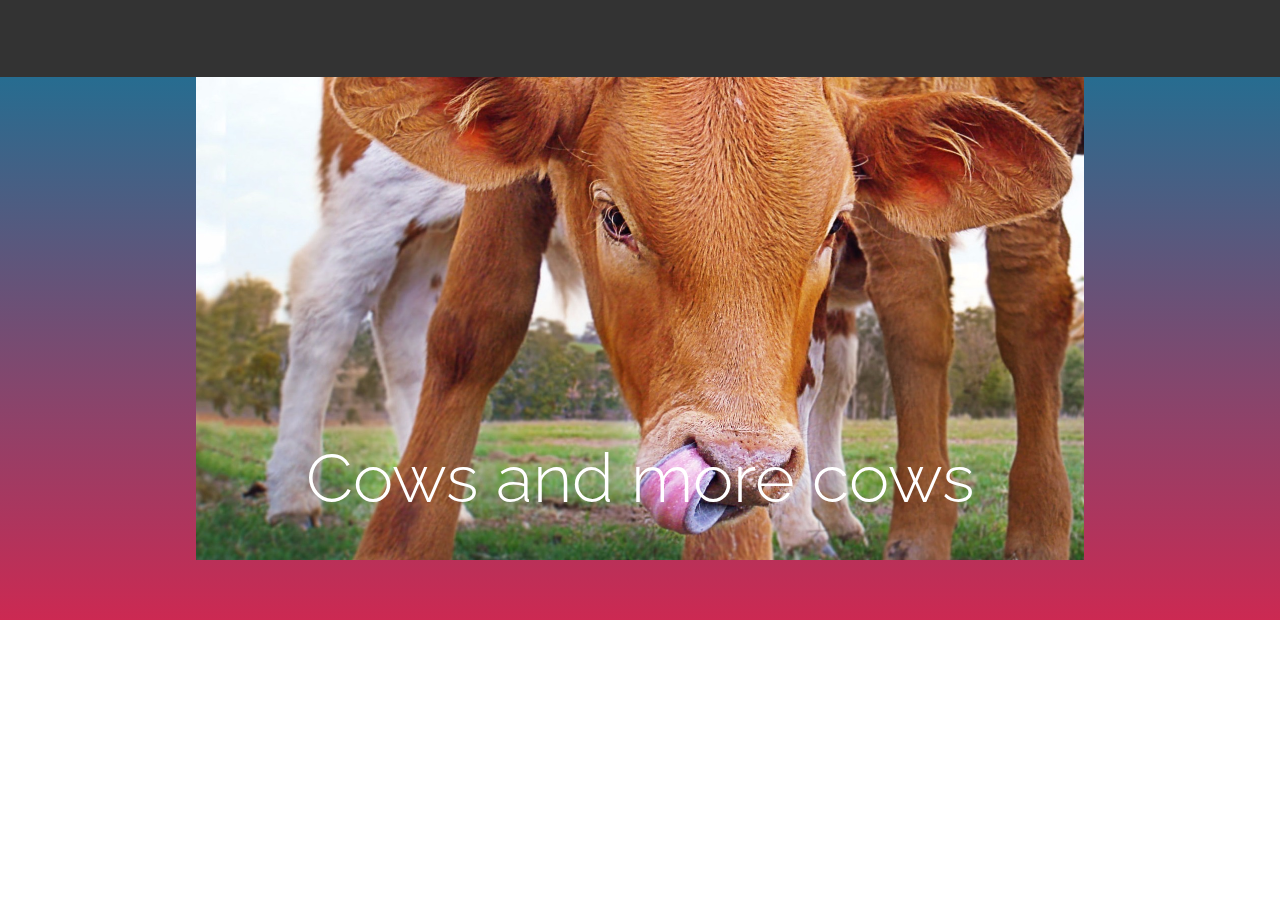
==== page1.html @ a4832bfb "create github pages" ====
<!DOCTYPE html>
<html  >
<head>
  <!-- Site made with Mobirise Website Builder v4.10.15, https://mobirise.com -->
  <meta charset="UTF-8">
  <meta http-equiv="X-UA-Compatible" content="IE=edge">
  <meta name="generator" content="Mobirise v4.10.15, mobirise.com">
  <meta name="viewport" content="width=device-width, initial-scale=1, minimum-scale=1">
  <link rel="shortcut icon" href="assets/images/logo2.png" type="image/x-icon">
  <meta name="description" content="Site Creator Description">
  
  <title>Page 1</title>
  <link rel="stylesheet" href="assets/web/assets/mobirise-icons/mobirise-icons.css">
  <link rel="stylesheet" href="assets/bootstrap/css/bootstrap.min.css">
  <link rel="stylesheet" href="assets/bootstrap/css/bootstrap-grid.min.css">
  <link rel="stylesheet" href="assets/bootstrap/css/bootstrap-reboot.min.css">
  <link rel="stylesheet" href="assets/tether/tether.min.css">
  <link rel="stylesheet" href="assets/dropdown/css/style.css">
  <link rel="stylesheet" href="assets/theme/css/style.css">
  <link rel="preload" as="style" href="assets/mobirise/css/mbr-additional.css"><link rel="stylesheet" href="assets/mobirise/css/mbr-additional.css" type="text/css">
  
  
  
</head>
<body>
  <section class="menu cid-qTkzRZLJNu" once="menu" id="menu1-5">

    

    <nav class="navbar navbar-expand beta-menu navbar-dropdown align-items-center navbar-toggleable-sm">
        <button class="navbar-toggler navbar-toggler-right" type="button" data-toggle="collapse" data-target="#navbarSupportedContent" aria-controls="navbarSupportedContent" aria-expanded="false" aria-label="Toggle navigation">
            <div class="hamburger">
                <span></span>
                <span></span>
                <span></span>
                <span></span>
            </div>
        </button>
        <div class="menu-logo">
            <div class="navbar-brand">
                
                
            </div>
        </div>
        <div class="collapse navbar-collapse" id="navbarSupportedContent">
            
            
        </div>
    </nav>
</section>

<section class="engine"><a href="https://mobirise.info/s">free bootstrap theme</a></section><section class="cid-rDYqbnZoqZ" id="image3-6">

    

    <figure class="mbr-figure container">
            <div class="image-block" style="width: 80%;">
                <a href="http://www.shutterstock.com/g/sherjaca/sets/55173?rid=227017"><img src="assets/images/young-calf-1776x1484.jpeg" width="1400" alt="" title="Cows and more cows"></a>
                <figcaption class="mbr-figure-caption mbr-figure-caption-over">
                    <div class="container pb-5 mbr-white align-center mbr-fonts-style display-1">Cows and more cows</div>
                </figcaption>
            </div>
    </figure>
</section>


  <script src="assets/web/assets/jquery/jquery.min.js"></script>
  <script src="assets/popper/popper.min.js"></script>
  <script src="assets/bootstrap/js/bootstrap.min.js"></script>
  <script src="assets/tether/tether.min.js"></script>
  <script src="assets/smoothscroll/smooth-scroll.js"></script>
  <script src="assets/dropdown/js/nav-dropdown.js"></script>
  <script src="assets/dropdown/js/navbar-dropdown.js"></script>
  <script src="assets/touchswipe/jquery.touch-swipe.min.js"></script>
  <script src="assets/theme/js/script.js"></script>
  
  
</body>
</html>
---- assets/web/assets/mobirise-icons/mobirise-icons.css ----
@font-face {
  font-family: 'MobiriseIcons';
  src:  url('mobirise-icons.eot?spat4u');
  src:  url('mobirise-icons.eot?spat4u#iefix') format('embedded-opentype'),
    url('mobirise-icons.ttf?spat4u') format('truetype'),
    url('mobirise-icons.woff?spat4u') format('woff'),
    url('mobirise-icons.svg?spat4u#MobiriseIcons') format('svg');
  font-weight: normal;
  font-style: normal;
  font-display: swap;
}

[class^="mbri-"], [class*=" mbri-"] {
  /* use !important to prevent issues with browser extensions that change fonts */
  font-family: MobiriseIcons !important;
  speak: none;
  font-style: normal;
  font-weight: normal;
  font-variant: normal;
  text-transform: none;
  line-height: 1;

  /* Better Font Rendering =========== */
  -webkit-font-smoothing: antialiased;
  -moz-osx-font-smoothing: grayscale;
}

.mbri-add-submenu:before {
  content: "\e900";
}
.mbri-alert:before {
  content: "\e901";
}
.mbri-align-center:before {
  content: "\e902";
}
.mbri-align-justify:before {
  content: "\e903";
}
.mbri-align-left:before {
  content: "\e904";
}
.mbri-align-right:before {
  content: "\e905";
}
.mbri-android:before {
  content: "\e906";
}
.mbri-apple:before {
  content: "\e907";
}
.mbri-arrow-down:before {
  content: "\e908";
}
.mbri-arrow-next:before {
  content: "\e909";
}
.mbri-arrow-prev:before {
  content: "\e90a";
}
.mbri-arrow-up:before {
  content: "\e90b";
}
.mbri-bold:before {
  content: "\e90c";
}
.mbri-bookmark:before {
  content: "\e90d";
}
.mbri-bootstrap:before {
  content: "\e90e";
}
.mbri-briefcase:before {
  content: "\e90f";
}
.mbri-browse:before {
  content: "\e910";
}
.mbri-bulleted-list:before {
  content: "\e911";
}
.mbri-calendar:before {
  content: "\e912";
}
.mbri-camera:before {
  content: "\e913";
}
.mbri-cart-add:before {
  content: "\e914";
}
.mbri-cart-full:before {
  content: "\e915";
}
.mbri-cash:before {
  content: "\e916";
}
.mbri-change-style:before {
  content: "\e917";
}
.mbri-chat:before {
  content: "\e918";
}
.mbri-clock:before {
  content: "\e919";
}
.mbri-close:before {
  content: "\e91a";
}
.mbri-cloud:before {
  content: "\e91b";
}
.mbri-code:before {
  content: "\e91c";
}
.mbri-contact-form:before {
  content: "\e91d";
}
.mbri-credit-card:before {
  content: "\e91e";
}
.mbri-cursor-click:before {
  content: "\e91f";
}
.mbri-cust-feedback:before {
  content: "\e920";
}
.mbri-database:before {
  content: "\e921";
}
.mbri-delivery:before {
  content: "\e922";
}
.mbri-desktop:before {
  content: "\e923";
}
.mbri-devices:before {
  content: "\e924";
}
.mbri-down:before {
  content: "\e925";
}
.mbri-download:before {
  content: "\e989";
}
.mbri-drag-n-drop:before {
  content: "\e927";
}
.mbri-drag-n-drop2:before {
  content: "\e928";
}
.mbri-edit:before {
  content: "\e929";
}
.mbri-edit2:before {
  content: "\e92a";
}
.mbri-error:before {
  content: "\e92b";
}
.mbri-extension:before {
  content: "\e92c";
}
.mbri-features:before {
  content: "\e92d";
}
.mbri-file:before {
  content: "\e92e";
}
.mbri-flag:before {
  content: "\e92f";
}
.mbri-folder:before {
  content: "\e930";
}
.mbri-gift:before {
  content: "\e931";
}
.mbri-github:before {
  content: "\e932";
}
.mbri-globe:before {
  content: "\e933";
}
.mbri-globe-2:before {
  content: "\e934";
}
.mbri-growing-chart:before {
  content: "\e935";
}
.mbri-hearth:before {
  content: "\e936";
}
.mbri-help:before {
  content: "\e937";
}
.mbri-home:before {
  content: "\e938";
}
.mbri-hot-cup:before {
  content: "\e939";
}
.mbri-idea:before {
  content: "\e93a";
}
.mbri-image-gallery:before {
  content: "\e93b";
}
.mbri-image-slider:before {
  content: "\e93c";
}
.mbri-info:before {
  content: "\e93d";
}
.mbri-italic:before {
  content: "\e93e";
}
.mbri-key:before {
  content: "\e93f";
}
.mbri-laptop:before {
  content: "\e940";
}
.mbri-layers:before {
  content: "\e941";
}
.mbri-left-right:before {
  content: "\e942";
}
.mbri-left:before {
  content: "\e943";
}
.mbri-letter:before {
  content: "\e944";
}
.mbri-like:before {
  content: "\e945";
}
.mbri-link:before {
  content: "\e946";
}
.mbri-lock:before {
  content: "\e947";
}
.mbri-login:before {
  content: "\e948";
}
.mbri-logout:before {
  content: "\e949";
}
.mbri-magic-stick:before {
  content: "\e94a";
}
.mbri-map-pin:before {
  content: "\e94b";
}
.mbri-menu:before {
  content: "\e94c";
}
.mbri-mobile:before {
  content: "\e94d";
}
.mbri-mobile2:before {
  content: "\e94e";
}
.mbri-mobirise:before {
  content: "\e94f";
}
.mbri-more-horizontal:before {
  content: "\e950";
}
.mbri-more-vertical:before {
  content: "\e951";
}
.mbri-music:before {
  content: "\e952";
}
.mbri-new-file:before {
  content: "\e953";
}
.mbri-numbered-list:before {
  content: "\e954";
}
.mbri-opened-folder:before {
  content: "\e955";
}
.mbri-pages:before {
  content: "\e956";
}
.mbri-paper-plane:before {
  content: "\e957";
}
.mbri-paperclip:before {
  content: "\e958";
}
.mbri-photo:before {
  content: "\e959";
}
.mbri-photos:before {
  content: "\e95a";
}
.mbri-pin:before {
  content: "\e95b";
}
.mbri-play:before {
  content: "\e95c";
}
.mbri-plus:before {
  content: "\e95d";
}
.mbri-preview:before {
  content: "\e95e";
}
.mbri-print:before {
  content: "\e95f";
}
.mbri-protect:before {
  content: "\e960";
}
.mbri-question:before {
  content: "\e961";
}
.mbri-quote-left:before {
  content: "\e962";
}
.mbri-quote-right:before {
  content: "\e963";
}
.mbri-refresh:before {
  content: "\e964";
}
.mbri-responsive:before {
  content: "\e965";
}
.mbri-right:before {
  content: "\e966";
}
.mbri-rocket:before {
  content: "\e967";
}
.mbri-sad-face:before {
  content: "\e968";
}
.mbri-sale:before {
  content: "\e969";
}
.mbri-save:before {
  content: "\e96a";
}
.mbri-search:before {
  content: "\e96b";
}
.mbri-setting:before {
  content: "\e96c";
}
.mbri-setting2:before {
  content: "\e96d";
}
.mbri-setting3:before {
  content: "\e96e";
}
.mbri-share:before {
  content: "\e96f";
}
.mbri-shopping-bag:before {
  content: "\e970";
}
.mbri-shopping-basket:before {
  content: "\e971";
}
.mbri-shopping-cart:before {
  content: "\e972";
}
.mbri-sites:before {
  content: "\e973";
}
.mbri-smile-face:before {
  content: "\e974";
}
.mbri-speed:before {
  content: "\e975";
}
.mbri-star:before {
  content: "\e976";
}
.mbri-success:before {
  content: "\e977";
}
.mbri-sun:before {
  content: "\e978";
}
.mbri-sun2:before {
  content: "\e979";
}
.mbri-tablet:before {
  content: "\e97a";
}
.mbri-tablet-vertical:before {
  content: "\e97b";
}
.mbri-target:before {
  content: "\e97c";
}
.mbri-timer:before {
  content: "\e97d";
}
.mbri-to-ftp:before {
  content: "\e97e";
}
.mbri-to-local-drive:before {
  content: "\e97f";
}
.mbri-touch-swipe:before {
  content: "\e980";
}
.mbri-touch:before {
  content: "\e981";
}
.mbri-trash:before {
  content: "\e982";
}
.mbri-underline:before {
  content: "\e983";
}
.mbri-unlink:before {
  content: "\e984";
}
.mbri-unlock:before {
  content: "\e985";
}
.mbri-up-down:before {
  content: "\e986";
}
.mbri-up:before {
  content: "\e987";
}
.mbri-update:before {
  content: "\e988";
}
.mbri-upload:before {
 content: "\e926"; 
}
.mbri-user:before {
  content: "\e98a";
}
.mbri-user2:before {
  content: "\e98b";
}
.mbri-users:before {
  content: "\e98c";
}
.mbri-video:before {
  content: "\e98d";
}
.mbri-video-play:before {
  content: "\e98e";
}
.mbri-watch:before {
  content: "\e98f";
}
.mbri-website-theme:before {
  content: "\e990";
}
.mbri-wifi:before {
  content: "\e991";
}
.mbri-windows:before {
  content: "\e992";
}
.mbri-zoom-out:before {
  content: "\e993";
}
.mbri-redo:before {
  content: "\e994";
}
.mbri-undo:before {
  content: "\e995";
}
---- assets/dropdown/css/style.css ----
.navbar-dropdown {
  left: 0;
  padding: 0;
  position: absolute;
  right: 0;
  top: 0;
  transition: all 0.45s ease;
  z-index: 1030;
  background: #282828; }
  .navbar-dropdown .navbar-logo {
    margin-right: 0.8rem;
    transition: margin 0.3s ease-in-out;
    vertical-align: middle; }
    .navbar-dropdown .navbar-logo img {
      height: 3.125rem;
      transition: all 0.3s ease-in-out; }
    .navbar-dropdown .navbar-logo.mbr-iconfont {
      font-size: 3.125rem;
      line-height: 3.125rem; }
  .navbar-dropdown .navbar-caption {
    font-weight: 700;
    white-space: normal;
    vertical-align: -4px;
    line-height: 3.125rem !important; }
    .navbar-dropdown .navbar-caption, .navbar-dropdown .navbar-caption:hover {
      color: inherit;
      text-decoration: none; }
  .navbar-dropdown .mbr-iconfont + .navbar-caption {
    vertical-align: -1px; }
  .navbar-dropdown.navbar-fixed-top {
    position: fixed; }
  .navbar-dropdown .navbar-brand span {
    vertical-align: -4px; }
  .navbar-dropdown.bg-color.transparent {
    background: none; }
  .navbar-dropdown.navbar-short .navbar-brand {
    padding: 0.625rem 0; }
    .navbar-dropdown.navbar-short .navbar-brand span {
      vertical-align: -1px; }
  .navbar-dropdown.navbar-short .navbar-caption {
    line-height: 2.375rem !important;
    vertical-align: -2px; }
  .navbar-dropdown.navbar-short .navbar-logo {
    margin-right: 0.5rem; }
    .navbar-dropdown.navbar-short .navbar-logo img {
      height: 2.375rem; }
    .navbar-dropdown.navbar-short .navbar-logo.mbr-iconfont {
      font-size: 2.375rem;
      line-height: 2.375rem; }
  .navbar-dropdown.navbar-short .mbr-table-cell {
    height: 3.625rem; }
  .navbar-dropdown .navbar-close {
    left: 0.6875rem;
    position: fixed;
    top: 0.75rem;
    z-index: 1000; }
  .navbar-dropdown .hamburger-icon {
    content: "";
    display: inline-block;
    vertical-align: middle;
    width: 16px;
    -webkit-box-shadow: 0 -6px 0 1px #282828,0 0 0 1px #282828,0 6px 0 1px #282828;
    -moz-box-shadow: 0 -6px 0 1px #282828,0 0 0 1px #282828,0 6px 0 1px #282828;
    box-shadow: 0 -6px 0 1px #282828,0 0 0 1px #282828,0 6px 0 1px #282828; }

.dropdown-menu .dropdown-toggle[data-toggle="dropdown-submenu"]::after {
  border-bottom: 0.35em solid transparent;
  border-left: 0.35em solid;
  border-right: 0;
  border-top: 0.35em solid transparent;
  margin-left: 0.3rem; }

.dropdown-menu .dropdown-item:focus {
  outline: 0; }

.nav-dropdown {
  font-size: 0.75rem;
  font-weight: 500;
  height: auto !important; }
  .nav-dropdown .nav-btn {
    padding-left: 1rem; }
  .nav-dropdown .link {
    margin: .667em 1.667em;
    font-weight: 500;
    padding: 0;
    transition: color .2s ease-in-out; }
    .nav-dropdown .link.dropdown-toggle {
      margin-right: 2.583em; }
      .nav-dropdown .link.dropdown-toggle::after {
        margin-left: .25rem;
        border-top: 0.35em solid;
        border-right: 0.35em solid transparent;
        border-left: 0.35em solid transparent;
        border-bottom: 0; }
      .nav-dropdown .link.dropdown-toggle[aria-expanded="true"] {
        margin: 0;
        padding: 0.667em 3.263em  0.667em 1.667em; }
  .nav-dropdown .link::after,
  .nav-dropdown .dropdown-item::after {
    color: inherit; }
  .nav-dropdown .btn {
    font-size: 0.75rem;
    font-weight: 700;
    letter-spacing: 0;
    margin-bottom: 0;
    padding-left: 1.25rem;
    padding-right: 1.25rem; }
  .nav-dropdown .dropdown-menu {
    border-radius: 0;
    border: 0;
    left: 0;
    margin: 0;
    padding-bottom: 1.25rem;
    padding-top: 1.25rem;
    position: relative; }
  .nav-dropdown .dropdown-submenu {
    margin-left: 0.125rem;
    top: 0; }
  .nav-dropdown .dropdown-item {
    font-weight: 500;
    line-height: 2;
    padding: 0.3846em 4.615em 0.3846em 1.5385em;
    position: relative;
    transition: color .2s ease-in-out, background-color .2s ease-in-out; }
    .nav-dropdown .dropdown-item::after {
      margin-top: -0.3077em;
      position: absolute;
      right: 1.1538em;
      top: 50%; }
    .nav-dropdown .dropdown-item:focus, .nav-dropdown .dropdown-item:hover {
      background: none; }

@media (max-width: 767px) {
  .nav-dropdown.navbar-toggleable-sm {
    bottom: 0;
    display: none;
    left: 0;
    overflow-x: hidden;
    position: fixed;
    top: 0;
    transform: translateX(-100%);
    -ms-transform: translateX(-100%);
    -webkit-transform: translateX(-100%);
    width: 18.75rem;
    z-index: 999; } }
.nav-dropdown.navbar-toggleable-xl {
  bottom: 0;
  display: none;
  left: 0;
  overflow-x: hidden;
  position: fixed;
  top: 0;
  transform: translateX(-100%);
  -ms-transform: translateX(-100%);
  -webkit-transform: translateX(-100%);
  width: 18.75rem;
  z-index: 999; }

.nav-dropdown-sm {
  display: block !important;
  overflow-x: hidden;
  overflow: auto;
  padding-top: 3.875rem; }
  .nav-dropdown-sm::after {
    content: "";
    display: block;
    height: 3rem;
    width: 100%; }
  .nav-dropdown-sm.collapse.in ~ .navbar-close {
    display: block !important; }
  .nav-dropdown-sm.collapsing, .nav-dropdown-sm.collapse.in {
    transform: translateX(0);
    -ms-transform: translateX(0);
    -webkit-transform: translateX(0);
    transition: all 0.25s ease-out;
    -webkit-transition: all 0.25s ease-out;
    background: #282828; }
  .nav-dropdown-sm.collapsing[aria-expanded="false"] {
    transform: translateX(-100%);
    -ms-transform: translateX(-100%);
    -webkit-transform: translateX(-100%); }
  .nav-dropdown-sm .nav-item {
    display: block;
    margin-left: 0 !important;
    padding-left: 0; }
  .nav-dropdown-sm .link,
  .nav-dropdown-sm .dropdown-item {
    border-top: 1px dotted rgba(255, 255, 255, 0.1);
    font-size: 0.8125rem;
    line-height: 1.6;
    margin: 0 !important;
    padding: 0.875rem 2.4rem 0.875rem 1.5625rem !important;
    position: relative;
    white-space: normal; }
    .nav-dropdown-sm .link:focus, .nav-dropdown-sm .link:hover,
    .nav-dropdown-sm .dropdown-item:focus,
    .nav-dropdown-sm .dropdown-item:hover {
      background: rgba(0, 0, 0, 0.2) !important;
      color: #c0a375; }
  .nav-dropdown-sm .nav-btn {
    position: relative;
    padding: 1.5625rem 1.5625rem 0 1.5625rem; }
    .nav-dropdown-sm .nav-btn::before {
      border-top: 1px dotted rgba(255, 255, 255, 0.1);
      content: "";
      left: 0;
      position: absolute;
      top: 0;
      width: 100%; }
    .nav-dropdown-sm .nav-btn + .nav-btn {
      padding-top: 0.625rem; }
      .nav-dropdown-sm .nav-btn + .nav-btn::before {
        display: none; }
  .nav-dropdown-sm .btn {
    padding: 0.625rem 0; }
  .nav-dropdown-sm .dropdown-toggle[data-toggle="dropdown-submenu"]::after {
    margin-left: .25rem;
    border-top: 0.35em solid;
    border-right: 0.35em solid transparent;
    border-left: 0.35em solid transparent;
    border-bottom: 0; }
  .nav-dropdown-sm .dropdown-toggle[data-toggle="dropdown-submenu"][aria-expanded="true"]::after {
    border-top: 0;
    border-right: 0.35em solid transparent;
    border-left: 0.35em solid transparent;
    border-bottom: 0.35em solid; }
  .nav-dropdown-sm .dropdown-menu {
    margin: 0;
    padding: 0;
    position: relative;
    top: 0;
    left: 0;
    width: 100%;
    border: 0;
    float: none;
    border-radius: 0;
    background: none; }
  .nav-dropdown-sm .dropdown-submenu {
    left: 100%;
    margin-left: 0.125rem;
    margin-top: -1.25rem;
    top: 0; }

.navbar-toggleable-sm .nav-dropdown .dropdown-menu {
  position: absolute; }

.navbar-toggleable-sm .nav-dropdown .dropdown-submenu {
  left: 100%;
  margin-left: 0.125rem;
  margin-top: -1.25rem;
  top: 0; }

.navbar-toggleable-sm.opened .nav-dropdown .dropdown-menu {
  position: relative; }

.navbar-toggleable-sm.opened .nav-dropdown .dropdown-submenu {
  left: 0;
  margin-left: 00rem;
  margin-top: 0rem;
  top: 0; }

.is-builder .nav-dropdown.collapsing {
  transition: none !important; }

/*# sourceMappingURL=style.css.map */
---- assets/theme/css/style.css ----
/*!
 * Mobirise v4 theme (https://mobirise.com/)
 * Copyright 2017 Mobirise
 */
section {
  background-color: #eeeeee;
}

body {
  font-style: normal;
  line-height: 1.5;
}

section,
.container,
.container-fluid {
  position: relative;
  word-wrap: break-word;
}

a.mbr-iconfont:hover {
  text-decoration: none;
}

.article .lead p,
.article .lead ul,
.article .lead ol,
.article .lead pre,
.article .lead blockquote {
  margin-bottom: 0;
}

ul,
ol,
pre,
blockquote {
  margin-bottom: 2.3125rem;
}

pre {
  background: #f4f4f4;
  padding: 10px 24px;
  white-space: pre-wrap;
}

.inactive {
  -webkit-user-select: none;
  -moz-user-select: none;
  -ms-user-select: none;
  user-select: none;
  pointer-events: none;
  -webkit-user-drag: none;
  user-drag: none;
}

.mbr-section__comments .row {
  justify-content: center;
  -webkit-justify-content: center;
}

a {
  font-style: normal;
  font-weight: 400;
  cursor: pointer;
}

a, a:hover {
  text-decoration: none;
}

figure {
  margin-bottom: 0;
}

body {
  color: #232323;
}

h1,
h2,
h3,
h4,
h5,
h6,
.h1,
.h2,
.h3,
.h4,
.h5,
.h6,
.display-1,
.display-2,
.display-3,
.display-4 {
  line-height: 1;
  word-break: break-word;
  word-wrap: break-word;
}

b,
strong {
  font-weight: bold;
}

blockquote {
  padding: 10px 0 10px 20px;
  position: relative;
  border-left: 2px solid;
  border-color: #ff3366;
}

input:-webkit-autofill, input:-webkit-autofill:hover, input:-webkit-autofill:focus, input:-webkit-autofill:active {
  transition-delay: 9999s;
  transition-property: background-color, color;
}

textarea[type='hidden'] {
  display: none;
}

body {
  position: relative;
}

section {
  background-position: 50% 50%;
  background-repeat: no-repeat;
  background-size: cover;
}

section .mbr-background-video,
section .mbr-background-video-preview {
  position: absolute;
  bottom: 0;
  left: 0;
  right: 0;
  top: 0;
}

.hidden {
  visibility: hidden;
}

.mbr-z-index20 {
  z-index: 20;
}

/*! Base colors */
.mbr-white {
  color: #ffffff;
}

.mbr-black {
  color: #000000;
}

.mbr-bg-white {
  background-color: #ffffff;
}

.mbr-bg-black {
  background-color: #000000;
}

/*! Text-aligns */
.align-left {
  text-align: left;
}

.align-center {
  text-align: center;
}

.align-right {
  text-align: right;
}

@media (max-width: 767px) {
  .align-left,
  .align-center,
  .align-right,
  .mbr-section-btn,
  .mbr-section-title {
    text-align: center;
  }
}

/*! Font-weight  */
.mbr-light {
  font-weight: 300;
}

.mbr-regular {
  font-weight: 400;
}

.mbr-semibold {
  font-weight: 500;
}

.mbr-bold {
  font-weight: 700;
}

/*! Media  */
.media-size-item {
  -webkit-flex: 1 1 auto;
  -moz-flex: 1 1 auto;
  -ms-flex: 1 1 auto;
  -o-flex: 1 1 auto;
  flex: 1 1 auto;
}

.media-content {
  -webkit-flex-basis: 100%;
  flex-basis: 100%;
}

.media-container-row {
  display: -ms-flexbox;
  display: -webkit-flex;
  display: flex;
  -webkit-flex-direction: row;
  -ms-flex-direction: row;
  flex-direction: row;
  -webkit-flex-wrap: wrap;
  -ms-flex-wrap: wrap;
  flex-wrap: wrap;
  -webkit-justify-content: center;
  -ms-flex-pack: center;
  justify-content: center;
  -webkit-align-content: center;
  -ms-flex-line-pack: center;
  align-content: center;
  -webkit-align-items: start;
  -ms-flex-align: start;
  align-items: start;
}

.media-container-row .media-size-item {
  width: 400px;
}

.media-container-column {
  display: -ms-flexbox;
  display: -webkit-flex;
  display: flex;
  -webkit-flex-direction: column;
  -ms-flex-direction: column;
  flex-direction: column;
  -webkit-flex-wrap: wrap;
  -ms-flex-wrap: wrap;
  flex-wrap: wrap;
  -webkit-justify-content: center;
  -ms-flex-pack: center;
  justify-content: center;
  -webkit-align-content: center;
  -ms-flex-line-pack: center;
  align-content: center;
  -webkit-align-items: stretch;
  -ms-flex-align: stretch;
  align-items: stretch;
}

.media-container-column > * {
  width: 100%;
}

@media (min-width: 992px) {
  .media-container-row {
    -webkit-flex-wrap: nowrap;
    -ms-flex-wrap: nowrap;
    flex-wrap: nowrap;
  }
}

figure {
  overflow: hidden;
}

figure[mbr-media-size] {
  transition: width 0.1s;
}

.mbr-figure img,
.mbr-figure iframe {
  display: block;
  width: 100%;
}

.card {
  background-color: transparent;
  border: none;
}

.card-box {
  width: 100%;
}

.card-img {
  text-align: center;
  flex-shrink: 0;
  -webkit-flex-shrink: 0;
}

.media {
  max-width: 100%;
  margin: 0 auto;
}

.mbr-figure {
  -ms-flex-item-align: center;
  -ms-grid-row-align: center;
  -webkit-align-self: center;
  align-self: center;
}

.media-container > div {
  max-width: 100%;
}

.mbr-figure img,
.card-img img {
  width: 100%;
}

@media (max-width: 991px) {
  .media-size-item {
    width: auto !important;
  }
  .media {
    width: auto;
  }
  .mbr-figure {
    width: 100% !important;
  }
}

/*! Buttons */
.btn {
  font-weight: 500;
  border-width: 2px;
  font-style: normal;
  letter-spacing: 1px;
  margin: .4rem .8rem;
  white-space: normal;
  -webkit-transition: all .3s ease-in-out;
  -moz-transition: all .3s ease-in-out;
  transition: all .3s ease-in-out;
  display: inline-flex;
  align-items: center;
  justify-content: center;
  word-break: break-word;
  -webkit-align-items: center;
  -webkit-justify-content: center;
  display: -webkit-inline-flex;
}

.btn-sm {
  font-weight: 500;
  letter-spacing: 1px;
  -webkit-transition: all .3s ease-in-out;
  -moz-transition: all .3s ease-in-out;
  transition: all .3s ease-in-out;
}

.btn-md {
  font-weight: 500;
  letter-spacing: 1px;
  margin: .4rem .8rem !important;
  -webkit-transition: all .3s ease-in-out;
  -moz-transition: all .3s ease-in-out;
  transition: all .3s ease-in-out;
}

.btn-lg {
  font-weight: 500;
  letter-spacing: 1px;
  margin: .4rem .8rem !important;
  -webkit-transition: all .3s ease-in-out;
  -moz-transition: all .3s ease-in-out;
  transition: all .3s ease-in-out;
}

.mbr-section-btn {
  margin-left: -0.25rem;
  margin-right: -0.25rem;
  font-size: 0;
}

nav .mbr-section-btn {
  margin-left: 0rem;
  margin-right: 0rem;
}

.btn-form {
  border-radius: 0;
}

.btn-form:hover {
  cursor: pointer;
}

/*! Btn icon margin */
.btn .mbr-iconfont,
.btn.btn-sm .mbr-iconfont {
  cursor: pointer;
  margin-right: 0.5rem;
}

.btn.btn-md .mbr-iconfont,
.btn.btn-md .mbr-iconfont {
  margin-right: 0.8rem;
}

.mbr-regular {
  font-weight: 400;
}

.mbr-semibold {
  font-weight: 500;
}

.mbr-bold {
  font-weight: 700;
}

[type='submit'] {
  -webkit-appearance: none;
}

/*! Full-screen */
.mbr-fullscreen .mbr-overlay {
  min-height: 100vh;
}

.mbr-fullscreen {
  display: flex;
  display: -webkit-flex;
  display: -moz-flex;
  display: -ms-flex;
  display: -o-flex;
  align-items: center;
  -webkit-align-items: center;
  min-height: 100vh;
  padding-top: 3rem;
  padding-bottom: 3rem;
}

/*! Map */
.map {
  height: 25rem;
  position: relative;
}

.map iframe {
  width: 100%;
  height: 100%;
}

.mbr-overlay {
  background-color: #000;
  bottom: 0;
  left: 0;
  opacity: .5;
  position: absolute;
  right: 0;
  top: 0;
  z-index: 0;
  pointer-events: none;
}

/* Form */
blockquote {
  font-style: italic;
  padding: 10px 0 10px 20px;
  font-size: 1.09rem;
  position: relative;
  border-width: 3px;
}

.form-control {
  background-color: #f5f5f5;
  box-shadow: none;
  color: #565656;
  line-height: 1.43;
  min-height: 3.5em;
  padding: 1.07em .5em;
}

.form-control, .form-control:focus {
  border: 1px solid #e8e8e8;
}

.form-active .form-control:invalid {
  border-color: red;
}

.form-control-label {
  position: relative;
  cursor: pointer;
  margin-bottom: .357em;
  padding: 0;
}

.alert {
  color: #ffffff;
  border-radius: 0;
  border: 0;
  font-size: .875rem;
  line-height: 1.5;
  margin-bottom: 1.875rem;
  padding: 1.25rem;
  position: relative;
}

.alert.alert-form::after {
  background-color: inherit;
  bottom: -7px;
  content: "";
  display: block;
  height: 14px;
  left: 50%;
  margin-left: -7px;
  position: absolute;
  transform: rotate(45deg);
  width: 14px;
  -webkit-transform: rotate(45deg);
}

.form-asterisk {
  font-family: initial;
  position: absolute;
  top: -2px;
  font-weight: normal;
}

/*! Scroll to top arrow */
#scrollToTop a i:before {
  content: '';
  position: absolute;
  height: 40%;
  top: 25%;
  background: #fff;
  width: 2px;
  left: calc(50% - 1px);
}

#scrollToTop a i:after {
  content: '';
  position: absolute;
  display: block;
  border-top: 2px solid #fff;
  border-right: 2px solid #fff;
  width: 40%;
  height: 40%;
  left: 30%;
  bottom: 30%;
  transform: rotate(135deg);
  -webkit-transform: rotate(135deg);
}

.mbr-arrow-up {
  bottom: 25px;
  right: 90px;
  position: fixed;
  text-align: right;
  z-index: 5000;
  color: #ffffff;
  font-size: 32px;
  transform: rotate(180deg);
  -webkit-transform: rotate(180deg);
}

.mbr-arrow-up a {
  background: rgba(0, 0, 0, 0.2);
  border-radius: 3px;
  color: #fff;
  display: inline-block;
  height: 60px;
  width: 60px;
  outline-style: none !important;
  position: relative;
  text-decoration: none;
  transition: all 0.3s ease-in-out;
  cursor: pointer;
  text-align: center;
}

.mbr-arrow-up a:hover {
  background-color: rgba(0, 0, 0, 0.4);
}

.mbr-arrow-up a i {
  line-height: 60px;
}

.mbr-arrow-up-icon {
  display: block;
  color: #fff;
}

.mbr-arrow-up-icon::before {
  content: '\203a';
  display: inline-block;
  font-family: serif;
  font-size: 32px;
  line-height: 1;
  font-style: normal;
  position: relative;
  top: 6px;
  left: -4px;
  -webkit-transform: rotate(-90deg);
  transform: rotate(-90deg);
}

/*! Arrow Down */
.mbr-arrow {
  position: absolute;
  bottom: 45px;
  left: 50%;
  width: 60px;
  height: 60px;
  cursor: pointer;
  background-color: rgba(80, 80, 80, 0.5);
  border-radius: 50%;
  -webkit-transform: translateX(-50%);
  transform: translateX(-50%);
}

.mbr-arrow > a {
  display: inline-block;
  text-decoration: none;
  outline-style: none;
  -webkit-animation: arrowdown 1.7s ease-in-out infinite;
  animation: arrowdown 1.7s ease-in-out infinite;
}

.mbr-arrow > a > i {
  position: absolute;
  top: -2px;
  left: 15px;
  font-size: 2rem;
}

@keyframes arrowdown {
  0% {
    transform: translateY(0px);
    -webkit-transform: translateY(0px);
  }
  50% {
    transform: translateY(-5px);
    -webkit-transform: translateY(-5px);
  }
  100% {
    transform: translateY(0px);
    -webkit-transform: translateY(0px);
  }
}

@-webkit-keyframes arrowdown {
  0% {
    transform: translateY(0px);
    -webkit-transform: translateY(0px);
  }
  50% {
    transform: translateY(-5px);
    -webkit-transform: translateY(-5px);
  }
  100% {
    transform: translateY(0px);
    -webkit-transform: translateY(0px);
  }
}

@media (max-width: 500px) {
  .mbr-arrow-up {
    left: 50%;
    right: auto;
    transform: translateX(-50%) rotate(180deg);
    -webkit-transform: translateX(-50%) rotate(180deg);
  }
}

/*Gradients animation*/
@keyframes gradient-animation {
  from {
    background-position: 0% 100%;
    animation-timing-function: ease-in-out;
  }
  to {
    background-position: 100% 0%;
    animation-timing-function: ease-in-out;
  }
}

@-webkit-keyframes gradient-animation {
  from {
    background-position: 0% 100%;
    animation-timing-function: ease-in-out;
  }
  to {
    background-position: 100% 0%;
    animation-timing-function: ease-in-out;
  }
}

.bg-gradient {
  background-size: 200% 200%;
  animation: gradient-animation 5s infinite alternate;
  -webkit-animation: gradient-animation 5s infinite alternate;
}

.menu .navbar-brand {
  display: -webkit-flex;
}

.menu .navbar-brand span {
  display: flex;
  display: -webkit-flex;
}

.menu .navbar-brand .navbar-caption-wrap {
  display: -webkit-flex;
}

.menu .navbar-brand .navbar-logo img {
  display: -webkit-flex;
}

@media (min-width: 768px) and (max-width: 1023px) {
  .menu .navbar-toggleable-sm .navbar-nav {
    display: -webkit-box;
    display: -webkit-flex;
    display: -ms-flexbox;
  }
}

@media (max-width: 1023px) {
  .menu .navbar-collapse {
    max-height: 93.5vh;
  }
  .menu .navbar-collapse.show {
    overflow: auto;
  }
}

@media (min-width: 1024px) {
  .menu .navbar-nav.nav-dropdown {
    display: -webkit-flex;
  }
  .menu .navbar-toggleable-sm .navbar-collapse {
    display: -webkit-flex !important;
  }
  .menu .collapsed .navbar-collapse {
    max-height: 93.5vh;
  }
  .menu .collapsed .navbar-collapse.show {
    overflow: auto;
  }
}

@media (max-width: 767px) {
  .menu .navbar-collapse {
    max-height: 80vh;
  }
}

/* Others*/
.note-check a[data-value=Rubik] {
  font-style: normal;
}

.mbr-arrow a {
  color: #ffffff;
}

@media (max-width: 767px) {
  .mbr-arrow {
    display: none;
  }
}

.navbar {
  display: -webkit-flex;
  -webkit-flex-wrap: wrap;
  -webkit-align-items: center;
  -webkit-justify-content: space-between;
}

.navbar-collapse {
  -webkit-flex-basis: 100%;
  -webkit-flex-grow: 1;
  -webkit-align-items: center;
}

.nav-dropdown .link {
  padding: 0.667em 1.667em !important;
  margin: 0 !important;
}

.nav {
  display: -webkit-flex;
  -webkit-flex-wrap: wrap;
}

.row {
  display: -webkit-flex;
  -webkit-flex-wrap: wrap;
}

.justify-content-center {
  -webkit-justify-content: center;
}

.form-inline {
  display: -webkit-flex;
  -webkit-flex-flow: row wrap;
  -webkit-align-items: center;
}

.card-wrapper {
  -webkit-flex: 1;
}

.carousel-control {
  z-index: 10;
  display: -webkit-flex;
  -webkit-align-items: center;
  -webkit-justify-content: center;
}

.carousel-controls {
  display: -webkit-flex;
}

.media {
  display: -webkit-flex;
}

.form-group:focus {
  outline: none;
}

.jq-selectbox__select {
  padding: 1.07em 0.5em;
  position: absolute;
  top: 0;
  left: 0;
  width: 100%;
}

.jq-selectbox__dropdown {
  position: absolute;
  top: 100% !important;
  left: 0 !important;
  width: 100% !important;
}

.jq-selectbox__trigger-arrow {
  transform: translateY(-50%);
}

.jq-selectbox li {
  padding: 1.07em 0.5em;
}

input[type='range'] {
  padding-left: 0 !important;
  padding-right: 0 !important;
}

.modal-dialog,
.modal-content {
  height: 100%;
}

.modal-dialog .carousel-inner {
  height: 100%;
}

.carousel-item {
  text-align: center;
}

.carousel-item img {
  margin: auto;
}

.navbar-toggler {
  -webkit-align-self: flex-start;
  -ms-flex-item-align: start;
  align-self: flex-start;
  padding: 0.25rem 0.75rem;
  font-size: 1.25rem;
  line-height: 1;
  background: transparent;
  border: 1px solid transparent;
  -webkit-border-radius: 0.25rem;
  border-radius: 0.25rem;
}

.navbar-toggler:focus,
.navbar-toggler:hover {
  text-decoration: none;
}

.navbar-toggler-icon {
  display: inline-block;
  width: 1.5em;
  height: 1.5em;
  vertical-align: middle;
  content: '';
  background: no-repeat center center;
  -webkit-background-size: 100% 100%;
  -o-background-size: 100% 100%;
  background-size: 100% 100%;
}

.navbar-toggler-left {
  position: absolute;
  left: 1rem;
}

.navbar-toggler-right {
  position: absolute;
  right: 1rem;
}

@media (max-width: 575px) {
  .navbar-toggleable .navbar-nav .dropdown-menu {
    position: static;
    float: none;
  }
  .navbar-toggleable > .container {
    padding-right: 0;
    padding-left: 0;
  }
}

@media (min-width: 576px) {
  .navbar-toggleable {
    -webkit-box-orient: horizontal;
    -webkit-box-direction: normal;
    -webkit-flex-direction: row;
    -ms-flex-direction: row;
    flex-direction: row;
    -webkit-flex-wrap: nowrap;
    -ms-flex-wrap: nowrap;
    flex-wrap: nowrap;
    -webkit-box-align: center;
    -webkit-align-items: center;
    -ms-flex-align: center;
    align-items: center;
  }
  .navbar-toggleable .navbar-nav {
    -webkit-box-orient: horizontal;
    -webkit-box-direction: normal;
    -webkit-flex-direction: row;
    -ms-flex-direction: row;
    flex-direction: row;
  }
  .navbar-toggleable .navbar-nav .nav-link {
    padding-right: 0.5rem;
    padding-left: 0.5rem;
  }
  .navbar-toggleable > .container {
    display: -webkit-box;
    display: -webkit-flex;
    display: -ms-flexbox;
    display: flex;
    -webkit-flex-wrap: nowrap;
    -ms-flex-wrap: nowrap;
    flex-wrap: nowrap;
    -webkit-box-align: center;
    -webkit-align-items: center;
    -ms-flex-align: center;
    align-items: center;
  }
  .navbar-toggleable .navbar-collapse {
    display: -webkit-box !important;
    display: -webkit-flex !important;
    display: -ms-flexbox !important;
    display: flex !important;
    width: 100%;
  }
  .navbar-toggleable .navbar-toggler {
    display: none;
  }
}

@media (max-width: 767px) {
  .navbar-toggleable-sm .navbar-nav .dropdown-menu {
    position: static;
    float: none;
  }
  .navbar-toggleable-sm > .container {
    padding-right: 0;
    padding-left: 0;
  }
}

@media (min-width: 768px) {
  .navbar-toggleable-sm {
    -webkit-box-orient: horizontal;
    -webkit-box-direction: normal;
    -webkit-flex-direction: row;
    -ms-flex-direction: row;
    flex-direction: row;
    -webkit-flex-wrap: nowrap;
    -ms-flex-wrap: nowrap;
    flex-wrap: nowrap;
    -webkit-box-align: center;
    -webkit-align-items: center;
    -ms-flex-align: center;
    align-items: center;
  }
  .navbar-toggleable-sm .navbar-nav {
    -webkit-box-orient: horizontal;
    -webkit-box-direction: normal;
    -webkit-flex-direction: row;
    -ms-flex-direction: row;
    flex-direction: row;
  }
  .navbar-toggleable-sm .navbar-nav .nav-link {
    padding-right: 0.5rem;
    padding-left: 0.5rem;
  }
  .navbar-toggleable-sm > .container {
    display: -webkit-box;
    display: -webkit-flex;
    display: -ms-flexbox;
    display: flex;
    -webkit-flex-wrap: nowrap;
    -ms-flex-wrap: nowrap;
    flex-wrap: nowrap;
    -webkit-box-align: center;
    -webkit-align-items: center;
    -ms-flex-align: center;
    align-items: center;
  }
  .navbar-toggleable-sm .navbar-collapse {
    display: none;
    width: 100%;
  }
  .navbar-toggleable-sm .navbar-toggler {
    display: none;
  }
}

@media (max-width: 1023px) {
  .navbar-toggleable-md .navbar-nav .dropdown-menu {
    position: static;
    float: none;
  }
  .navbar-toggleable-md > .container {
    padding-right: 0;
    padding-left: 0;
  }
}

@media (min-width: 1024px) {
  .navbar-toggleable-md {
    -webkit-box-orient: horizontal;
    -webkit-box-direction: normal;
    -webkit-flex-direction: row;
    -ms-flex-direction: row;
    flex-direction: row;
    -webkit-flex-wrap: nowrap;
    -ms-flex-wrap: nowrap;
    flex-wrap: nowrap;
    -webkit-box-align: center;
    -webkit-align-items: center;
    -ms-flex-align: center;
    align-items: center;
  }
  .navbar-toggleable-md .navbar-nav {
    -webkit-box-orient: horizontal;
    -webkit-box-direction: normal;
    -webkit-flex-direction: row;
    -ms-flex-direction: row;
    flex-direction: row;
  }
  .navbar-toggleable-md .navbar-nav .nav-link {
    padding-right: 0.5rem;
    padding-left: 0.5rem;
  }
  .navbar-toggleable-md > .container {
    display: -webkit-box;
    display: -webkit-flex;
    display: -ms-flexbox;
    display: flex;
    -webkit-flex-wrap: nowrap;
    -ms-flex-wrap: nowrap;
    flex-wrap: nowrap;
    -webkit-box-align: center;
    -webkit-align-items: center;
    -ms-flex-align: center;
    align-items: center;
  }
  .navbar-toggleable-md .navbar-collapse {
    display: -webkit-box !important;
    display: -webkit-flex !important;
    display: -ms-flexbox !important;
    display: flex !important;
    width: 100%;
  }
  .navbar-toggleable-md .navbar-toggler {
    display: none;
  }
}

@media (max-width: 1199px) {
  .navbar-toggleable-lg .navbar-nav .dropdown-menu {
    position: static;
    float: none;
  }
  .navbar-toggleable-lg > .container {
    padding-right: 0;
    padding-left: 0;
  }
}

@media (min-width: 1200px) {
  .navbar-toggleable-lg {
    -webkit-box-orient: horizontal;
    -webkit-box-direction: normal;
    -webkit-flex-direction: row;
    -ms-flex-direction: row;
    flex-direction: row;
    -webkit-flex-wrap: nowrap;
    -ms-flex-wrap: nowrap;
    flex-wrap: nowrap;
    -webkit-box-align: center;
    -webkit-align-items: center;
    -ms-flex-align: center;
    align-items: center;
  }
  .navbar-toggleable-lg .navbar-nav {
    -webkit-box-orient: horizontal;
    -webkit-box-direction: normal;
    -webkit-flex-direction: row;
    -ms-flex-direction: row;
    flex-direction: row;
  }
  .navbar-toggleable-lg .navbar-nav .nav-link {
    padding-right: 0.5rem;
    padding-left: 0.5rem;
  }
  .navbar-toggleable-lg > .container {
    display: -webkit-box;
    display: -webkit-flex;
    display: -ms-flexbox;
    display: flex;
    -webkit-flex-wrap: nowrap;
    -ms-flex-wrap: nowrap;
    flex-wrap: nowrap;
    -webkit-box-align: center;
    -webkit-align-items: center;
    -ms-flex-align: center;
    align-items: center;
  }
  .navbar-toggleable-lg .navbar-collapse {
    display: -webkit-box !important;
    display: -webkit-flex !important;
    display: -ms-flexbox !important;
    display: flex !important;
    width: 100%;
  }
  .navbar-toggleable-lg .navbar-toggler {
    display: none;
  }
}

.navbar-toggleable-xl {
  -webkit-box-orient: horizontal;
  -webkit-box-direction: normal;
  -webkit-flex-direction: row;
  -ms-flex-direction: row;
  flex-direction: row;
  -webkit-flex-wrap: nowrap;
  -ms-flex-wrap: nowrap;
  flex-wrap: nowrap;
  -webkit-box-align: center;
  -webkit-align-items: center;
  -ms-flex-align: center;
  align-items: center;
}

.navbar-toggleable-xl .navbar-nav .dropdown-menu {
  position: static;
  float: none;
}

.navbar-toggleable-xl > .container {
  padding-right: 0;
  padding-left: 0;
}

.navbar-toggleable-xl .navbar-nav {
  -webkit-box-orient: horizontal;
  -webkit-box-direction: normal;
  -webkit-flex-direction: row;
  -ms-flex-direction: row;
  flex-direction: row;
}

.navbar-toggleable-xl .navbar-nav .nav-link {
  padding-right: 0.5rem;
  padding-left: 0.5rem;
}

.navbar-toggleable-xl > .container {
  display: -webkit-box;
  display: -webkit-flex;
  display: -ms-flexbox;
  display: flex;
  -webkit-flex-wrap: nowrap;
  -ms-flex-wrap: nowrap;
  flex-wrap: nowrap;
  -webkit-box-align: center;
  -webkit-align-items: center;
  -ms-flex-align: center;
  align-items: center;
}

.navbar-toggleable-xl .navbar-collapse {
  display: -webkit-box !important;
  display: -webkit-flex !important;
  display: -ms-flexbox !important;
  display: flex !important;
  width: 100%;
}

.navbar-toggleable-xl .navbar-toggler {
  display: none;
}

.card-img {
  width: auto;
}

.menu .navbar.collapsed:not(.beta-menu) {
  flex-direction: column;
  -webkit-flex-direction: column;
}

.carousel-item.active,
.carousel-item-next,
.carousel-item-prev {
  display: -webkit-box;
  display: -webkit-flex;
  display: -ms-flexbox;
  display: flex;
}

.note-air-layout .dropup .dropdown-menu,
.note-air-layout .navbar-fixed-bottom .dropdown .dropdown-menu {
  bottom: initial !important;
}

html,
body {
  height: auto;
  min-height: 100vh;
}

.dropup .dropdown-toggle::after {
  display: none;
}
.engine {
	position: absolute;
	text-indent: -2400px;
	text-align: center;
	padding: 0;
	top: 0;
	left: -2400px;
}
---- assets/mobirise/css/mbr-additional.css ----
@import url(https://fonts.googleapis.com/css?family=Raleway:100,100i,200,200i,300,300i,400,400i,500,500i,600,600i,700,700i,800,800i,900,900i&display=swap);
@import url(https://fonts.googleapis.com/css?family=Rubik:300,300i,400,400i,500,500i,700,700i,900,900i&display=swap);





body {
  font-family: Rubik;
}
.display-1 {
  font-family: 'Raleway', sans-serif;
  font-size: 4.25rem;
  font-display: swap;
}
.display-1 > .mbr-iconfont {
  font-size: 6.8rem;
}
.display-2 {
  font-family: 'Rubik', sans-serif;
  font-size: 3rem;
  font-display: swap;
}
.display-2 > .mbr-iconfont {
  font-size: 4.8rem;
}
.display-4 {
  font-family: 'Rubik', sans-serif;
  font-size: 1rem;
  font-display: swap;
}
.display-4 > .mbr-iconfont {
  font-size: 1.6rem;
}
.display-5 {
  font-family: 'Rubik', sans-serif;
  font-size: 1.5rem;
  font-display: swap;
}
.display-5 > .mbr-iconfont {
  font-size: 2.4rem;
}
.display-7 {
  font-family: 'Rubik', sans-serif;
  font-size: 1rem;
  font-display: swap;
}
.display-7 > .mbr-iconfont {
  font-size: 1.6rem;
}
/* ---- Fluid typography for mobile devices ---- */
/* 1.4 - font scale ratio ( bootstrap == 1.42857 ) */
/* 100vw - current viewport width */
/* (48 - 20)  48 == 48rem == 768px, 20 == 20rem == 320px(minimal supported viewport) */
/* 0.65 - min scale variable, may vary */
@media (max-width: 768px) {
  .display-1 {
    font-size: 3.4rem;
    font-size: calc( 2.1374999999999997rem + (4.25 - 2.1374999999999997) * ((100vw - 20rem) / (48 - 20)));
    line-height: calc( 1.4 * (2.1374999999999997rem + (4.25 - 2.1374999999999997) * ((100vw - 20rem) / (48 - 20))));
  }
  .display-2 {
    font-size: 2.4rem;
    font-size: calc( 1.7rem + (3 - 1.7) * ((100vw - 20rem) / (48 - 20)));
    line-height: calc( 1.4 * (1.7rem + (3 - 1.7) * ((100vw - 20rem) / (48 - 20))));
  }
  .display-4 {
    font-size: 0.8rem;
    font-size: calc( 1rem + (1 - 1) * ((100vw - 20rem) / (48 - 20)));
    line-height: calc( 1.4 * (1rem + (1 - 1) * ((100vw - 20rem) / (48 - 20))));
  }
  .display-5 {
    font-size: 1.2rem;
    font-size: calc( 1.175rem + (1.5 - 1.175) * ((100vw - 20rem) / (48 - 20)));
    line-height: calc( 1.4 * (1.175rem + (1.5 - 1.175) * ((100vw - 20rem) / (48 - 20))));
  }
}
/* Buttons */
.btn {
  padding: 1rem 3rem;
  border-radius: 3px;
}
.btn-sm {
  padding: 0.6rem 1.5rem;
  border-radius: 3px;
}
.btn-md {
  padding: 1rem 3rem;
  border-radius: 3px;
}
.btn-lg {
  padding: 1.2rem 3.2rem;
  border-radius: 3px;
}
.bg-primary {
  background-color: #149dcc !important;
}
.bg-success {
  background-color: #f7ed4a !important;
}
.bg-info {
  background-color: #82786e !important;
}
.bg-warning {
  background-color: #879a9f !important;
}
.bg-danger {
  background-color: #b1a374 !important;
}
.btn-primary,
.btn-primary:active {
  background-color: #149dcc !important;
  border-color: #149dcc !important;
  color: #ffffff !important;
}
.btn-primary:hover,
.btn-primary:focus,
.btn-primary.focus,
.btn-primary.active {
  color: #ffffff !important;
  background-color: #0d6786 !important;
  border-color: #0d6786 !important;
}
.btn-primary.disabled,
.btn-primary:disabled {
  color: #ffffff !important;
  background-color: #0d6786 !important;
  border-color: #0d6786 !important;
}
.btn-secondary,
.btn-secondary:active {
  background-color: #ff3366 !important;
  border-color: #ff3366 !important;
  color: #ffffff !important;
}
.btn-secondary:hover,
.btn-secondary:focus,
.btn-secondary.focus,
.btn-secondary.active {
  color: #ffffff !important;
  background-color: #e50039 !important;
  border-color: #e50039 !important;
}
.btn-secondary.disabled,
.btn-secondary:disabled {
  color: #ffffff !important;
  background-color: #e50039 !important;
  border-color: #e50039 !important;
}
.btn-info,
.btn-info:active {
  background-color: #82786e !important;
  border-color: #82786e !important;
  color: #ffffff !important;
}
.btn-info:hover,
.btn-info:focus,
.btn-info.focus,
.btn-info.active {
  color: #ffffff !important;
  background-color: #59524b !important;
  border-color: #59524b !important;
}
.btn-info.disabled,
.btn-info:disabled {
  color: #ffffff !important;
  background-color: #59524b !important;
  border-color: #59524b !important;
}
.btn-success,
.btn-success:active {
  background-color: #f7ed4a !important;
  border-color: #f7ed4a !important;
  color: #3f3c03 !important;
}
.btn-success:hover,
.btn-success:focus,
.btn-success.focus,
.btn-success.active {
  color: #3f3c03 !important;
  background-color: #eadd0a !important;
  border-color: #eadd0a !important;
}
.btn-success.disabled,
.btn-success:disabled {
  color: #3f3c03 !important;
  background-color: #eadd0a !important;
  border-color: #eadd0a !important;
}
.btn-warning,
.btn-warning:active {
  background-color: #879a9f !important;
  border-color: #879a9f !important;
  color: #ffffff !important;
}
.btn-warning:hover,
.btn-warning:focus,
.btn-warning.focus,
.btn-warning.active {
  color: #ffffff !important;
  background-color: #617479 !important;
  border-color: #617479 !important;
}
.btn-warning.disabled,
.btn-warning:disabled {
  color: #ffffff !important;
  background-color: #617479 !important;
  border-color: #617479 !important;
}
.btn-danger,
.btn-danger:active {
  background-color: #b1a374 !important;
  border-color: #b1a374 !important;
  color: #ffffff !important;
}
.btn-danger:hover,
.btn-danger:focus,
.btn-danger.focus,
.btn-danger.active {
  color: #ffffff !important;
  background-color: #8b7d4e !important;
  border-color: #8b7d4e !important;
}
.btn-danger.disabled,
.btn-danger:disabled {
  color: #ffffff !important;
  background-color: #8b7d4e !important;
  border-color: #8b7d4e !important;
}
.btn-white {
  color: #333333 !important;
}
.btn-white,
.btn-white:active {
  background-color: #ffffff !important;
  border-color: #ffffff !important;
  color: #808080 !important;
}
.btn-white:hover,
.btn-white:focus,
.btn-white.focus,
.btn-white.active {
  color: #808080 !important;
  background-color: #d9d9d9 !important;
  border-color: #d9d9d9 !important;
}
.btn-white.disabled,
.btn-white:disabled {
  color: #808080 !important;
  background-color: #d9d9d9 !important;
  border-color: #d9d9d9 !important;
}
.btn-black,
.btn-black:active {
  background-color: #333333 !important;
  border-color: #333333 !important;
  color: #ffffff !important;
}
.btn-black:hover,
.btn-black:focus,
.btn-black.focus,
.btn-black.active {
  color: #ffffff !important;
  background-color: #0d0d0d !important;
  border-color: #0d0d0d !important;
}
.btn-black.disabled,
.btn-black:disabled {
  color: #ffffff !important;
  background-color: #0d0d0d !important;
  border-color: #0d0d0d !important;
}
.btn-primary-outline,
.btn-primary-outline:active {
  background: none;
  border-color: #0b566f;
  color: #0b566f;
}
.btn-primary-outline:hover,
.btn-primary-outline:focus,
.btn-primary-outline.focus,
.btn-primary-outline.active {
  color: #ffffff;
  background-color: #149dcc;
  border-color: #149dcc;
}
.btn-primary-outline.disabled,
.btn-primary-outline:disabled {
  color: #ffffff !important;
  background-color: #149dcc !important;
  border-color: #149dcc !important;
}
.btn-secondary-outline,
.btn-secondary-outline:active {
  background: none;
  border-color: #cc0033;
  color: #cc0033;
}
.btn-secondary-outline:hover,
.btn-secondary-outline:focus,
.btn-secondary-outline.focus,
.btn-secondary-outline.active {
  color: #ffffff;
  background-color: #ff3366;
  border-color: #ff3366;
}
.btn-secondary-outline.disabled,
.btn-secondary-outline:disabled {
  color: #ffffff !important;
  background-color: #ff3366 !important;
  border-color: #ff3366 !important;
}
.btn-info-outline,
.btn-info-outline:active {
  background: none;
  border-color: #4b453f;
  color: #4b453f;
}
.btn-info-outline:hover,
.btn-info-outline:focus,
.btn-info-outline.focus,
.btn-info-outline.active {
  color: #ffffff;
  background-color: #82786e;
  border-color: #82786e;
}
.btn-info-outline.disabled,
.btn-info-outline:disabled {
  color: #ffffff !important;
  background-color: #82786e !important;
  border-color: #82786e !important;
}
.btn-success-outline,
.btn-success-outline:active {
  background: none;
  border-color: #d2c609;
  color: #d2c609;
}
.btn-success-outline:hover,
.btn-success-outline:focus,
.btn-success-outline.focus,
.btn-success-outline.active {
  color: #3f3c03;
  background-color: #f7ed4a;
  border-color: #f7ed4a;
}
.btn-success-outline.disabled,
.btn-success-outline:disabled {
  color: #3f3c03 !important;
  background-color: #f7ed4a !important;
  border-color: #f7ed4a !important;
}
.btn-warning-outline,
.btn-warning-outline:active {
  background: none;
  border-color: #55666b;
  color: #55666b;
}
.btn-warning-outline:hover,
.btn-warning-outline:focus,
.btn-warning-outline.focus,
.btn-warning-outline.active {
  color: #ffffff;
  background-color: #879a9f;
  border-color: #879a9f;
}
.btn-warning-outline.disabled,
.btn-warning-outline:disabled {
  color: #ffffff !important;
  background-color: #879a9f !important;
  border-color: #879a9f !important;
}
.btn-danger-outline,
.btn-danger-outline:active {
  background: none;
  border-color: #7a6e45;
  color: #7a6e45;
}
.btn-danger-outline:hover,
.btn-danger-outline:focus,
.btn-danger-outline.focus,
.btn-danger-outline.active {
  color: #ffffff;
  background-color: #b1a374;
  border-color: #b1a374;
}
.btn-danger-outline.disabled,
.btn-danger-outline:disabled {
  color: #ffffff !important;
  background-color: #b1a374 !important;
  border-color: #b1a374 !important;
}
.btn-black-outline,
.btn-black-outline:active {
  background: none;
  border-color: #000000;
  color: #000000;
}
.btn-black-outline:hover,
.btn-black-outline:focus,
.btn-black-outline.focus,
.btn-black-outline.active {
  color: #ffffff;
  background-color: #333333;
  border-color: #333333;
}
.btn-black-outline.disabled,
.btn-black-outline:disabled {
  color: #ffffff !important;
  background-color: #333333 !important;
  border-color: #333333 !important;
}
.btn-white-outline,
.btn-white-outline:active,
.btn-white-outline.active {
  background: none;
  border-color: #ffffff;
  color: #ffffff;
}
.btn-white-outline:hover,
.btn-white-outline:focus,
.btn-white-outline.focus {
  color: #333333;
  background-color: #ffffff;
  border-color: #ffffff;
}
.text-primary {
  color: #149dcc !important;
}
.text-secondary {
  color: #ff3366 !important;
}
.text-success {
  color: #f7ed4a !important;
}
.text-info {
  color: #82786e !important;
}
.text-warning {
  color: #879a9f !important;
}
.text-danger {
  color: #b1a374 !important;
}
.text-white {
  color: #ffffff !important;
}
.text-black {
  color: #000000 !important;
}
a.text-primary:hover,
a.text-primary:focus {
  color: #0b566f !important;
}
a.text-secondary:hover,
a.text-secondary:focus {
  color: #cc0033 !important;
}
a.text-success:hover,
a.text-success:focus {
  color: #d2c609 !important;
}
a.text-info:hover,
a.text-info:focus {
  color: #4b453f !important;
}
a.text-warning:hover,
a.text-warning:focus {
  color: #55666b !important;
}
a.text-danger:hover,
a.text-danger:focus {
  color: #7a6e45 !important;
}
a.text-white:hover,
a.text-white:focus {
  color: #b3b3b3 !important;
}
a.text-black:hover,
a.text-black:focus {
  color: #4d4d4d !important;
}
.alert-success {
  background-color: #70c770;
}
.alert-info {
  background-color: #82786e;
}
.alert-warning {
  background-color: #879a9f;
}
.alert-danger {
  background-color: #b1a374;
}
.mbr-section-btn a.btn:not(.btn-form) {
  border-radius: 100px;
}
.mbr-section-btn a.btn:not(.btn-form):hover,
.mbr-section-btn a.btn:not(.btn-form):focus {
  box-shadow: none !important;
}
.mbr-section-btn a.btn:not(.btn-form):hover,
.mbr-section-btn a.btn:not(.btn-form):focus {
  box-shadow: 0 10px 40px 0 rgba(0, 0, 0, 0.2) !important;
  -webkit-box-shadow: 0 10px 40px 0 rgba(0, 0, 0, 0.2) !important;
}
.mbr-gallery-filter li a {
  border-radius: 100px !important;
}
.mbr-gallery-filter li.active .btn {
  background-color: #149dcc;
  border-color: #149dcc;
  color: #ffffff;
}
.mbr-gallery-filter li.active .btn:focus {
  box-shadow: none;
}
.nav-tabs .nav-link {
  border-radius: 100px !important;
}
a,
a:hover {
  color: #149dcc;
}
.mbr-plan-header.bg-primary .mbr-plan-subtitle,
.mbr-plan-header.bg-primary .mbr-plan-price-desc {
  color: #b4e6f8;
}
.mbr-plan-header.bg-success .mbr-plan-subtitle,
.mbr-plan-header.bg-success .mbr-plan-price-desc {
  color: #ffffff;
}
.mbr-plan-header.bg-info .mbr-plan-subtitle,
.mbr-plan-header.bg-info .mbr-plan-price-desc {
  color: #beb8b2;
}
.mbr-plan-header.bg-warning .mbr-plan-subtitle,
.mbr-plan-header.bg-warning .mbr-plan-price-desc {
  color: #ced6d8;
}
.mbr-plan-header.bg-danger .mbr-plan-subtitle,
.mbr-plan-header.bg-danger .mbr-plan-price-desc {
  color: #dfd9c6;
}
/* Scroll to top button*/
.scrollToTop_wraper {
  display: none;
}
.form-control {
  font-family: 'Rubik', sans-serif;
  font-size: 1rem;
  font-display: swap;
}
.form-control > .mbr-iconfont {
  font-size: 1.6rem;
}
blockquote {
  border-color: #149dcc;
}
/* Forms */
.mbr-form .btn {
  margin: .4rem 0;
}
.mbr-form .input-group-btn a.btn {
  border-radius: 100px !important;
}
.mbr-form .input-group-btn a.btn:hover {
  box-shadow: 0 10px 40px 0 rgba(0, 0, 0, 0.2);
}
.mbr-form .input-group-btn button[type="submit"] {
  border-radius: 100px !important;
  padding: 1rem 3rem;
}
.mbr-form .input-group-btn button[type="submit"]:hover {
  box-shadow: 0 10px 40px 0 rgba(0, 0, 0, 0.2);
}
.form2 .form-control {
  border-top-left-radius: 100px;
  border-bottom-left-radius: 100px;
}
.form2 .input-group-btn a.btn {
  border-top-left-radius: 0 !important;
  border-bottom-left-radius: 0 !important;
}
.form2 .input-group-btn button[type="submit"] {
  border-top-left-radius: 0 !important;
  border-bottom-left-radius: 0 !important;
}
.form3 input[type="email"] {
  border-radius: 100px !important;
}
@media (max-width: 349px) {
  .form2 input[type="email"] {
    border-radius: 100px !important;
  }
  .form2 .input-group-btn a.btn {
    border-radius: 100px !important;
  }
  .form2 .input-group-btn button[type="submit"] {
    border-radius: 100px !important;
  }
}
@media (max-width: 767px) {
  .btn {
    font-size: .75rem !important;
  }
  .btn .mbr-iconfont {
    font-size: 1rem !important;
  }
}
/* Footer */
.mbr-footer-content li::before,
.mbr-footer .mbr-contacts li::before {
  background: #149dcc;
}
.mbr-footer-content li a:hover,
.mbr-footer .mbr-contacts li a:hover {
  color: #149dcc;
}
.footer3 input[type="email"],
.footer4 input[type="email"] {
  border-radius: 100px !important;
}
.footer3 .input-group-btn a.btn,
.footer4 .input-group-btn a.btn {
  border-radius: 100px !important;
}
.footer3 .input-group-btn button[type="submit"],
.footer4 .input-group-btn button[type="submit"] {
  border-radius: 100px !important;
}
/* Headers*/
.header13 .form-inline input[type="email"],
.header14 .form-inline input[type="email"] {
  border-radius: 100px;
}
.header13 .form-inline input[type="text"],
.header14 .form-inline input[type="text"] {
  border-radius: 100px;
}
.header13 .form-inline input[type="tel"],
.header14 .form-inline input[type="tel"] {
  border-radius: 100px;
}
.header13 .form-inline a.btn,
.header14 .form-inline a.btn {
  border-radius: 100px;
}
.header13 .form-inline button,
.header14 .form-inline button {
  border-radius: 100px !important;
}
@media screen and (-ms-high-contrast: active), (-ms-high-contrast: none) {
  .card-wrapper {
    flex: auto !important;
  }
}
.jq-selectbox li:hover,
.jq-selectbox li.selected {
  background-color: #149dcc;
  color: #ffffff;
}
.jq-selectbox .jq-selectbox__trigger-arrow,
.jq-number__spin.minus:after,
.jq-number__spin.plus:after {
  transition: 0.4s;
  border-top-color: currentColor;
  border-bottom-color: currentColor;
}
.jq-selectbox:hover .jq-selectbox__trigger-arrow,
.jq-number__spin.minus:hover:after,
.jq-number__spin.plus:hover:after {
  border-top-color: #149dcc;
  border-bottom-color: #149dcc;
}
.xdsoft_datetimepicker .xdsoft_calendar td.xdsoft_default,
.xdsoft_datetimepicker .xdsoft_calendar td.xdsoft_current,
.xdsoft_datetimepicker .xdsoft_timepicker .xdsoft_time_box > div > div.xdsoft_current {
  color: #ffffff !important;
  background-color: #149dcc !important;
  box-shadow: none !important;
}
.xdsoft_datetimepicker .xdsoft_calendar td:hover,
.xdsoft_datetimepicker .xdsoft_timepicker .xdsoft_time_box > div > div:hover {
  color: #ffffff !important;
  background: #ff3366 !important;
  box-shadow: none !important;
}
.lazy-bg {
  background-image: none !important;
}
.lazy-placeholder:not(section) {
  display: block;
  position: relative;
  padding-bottom: 56.25%;
}
iframe.lazy-placeholder,
.lazy-placeholder:after {
  content: '';
  position: absolute;
  width: 100px;
  height: 100px;
  background: transparent no-repeat center;
  background-size: contain;
  top: 50%;
  left: 50%;
  transform: translateX(-50%) translateY(-50%);
  background-image: url("data:image/svg+xml;charset=UTF-8,%3csvg width='32' height='32' viewBox='0 0 64 64' xmlns='http://www.w3.org/2000/svg' stroke='%23149dcc' %3e%3cg fill='none' fill-rule='evenodd'%3e%3cg transform='translate(16 16)' stroke-width='2'%3e%3ccircle stroke-opacity='.5' cx='16' cy='16' r='16'/%3e%3cpath d='M32 16c0-9.94-8.06-16-16-16'%3e%3canimateTransform attributeName='transform' type='rotate' from='0 16 16' to='360 16 16' dur='1s' repeatCount='indefinite'/%3e%3c/path%3e%3c/g%3e%3c/g%3e%3c/svg%3e");
}
section.lazy-placeholder:after {
  opacity: 0.3;
}
.cid-qTkzRZLJNu .navbar {
  padding: .5rem 0;
  background: #333333;
  transition: none;
  min-height: 77px;
}
.cid-qTkzRZLJNu .navbar-dropdown.bg-color.transparent.opened {
  background: #333333;
}
.cid-qTkzRZLJNu a {
  font-style: normal;
}
.cid-qTkzRZLJNu .nav-item span {
  padding-right: 0.4em;
  line-height: 0.5em;
  vertical-align: text-bottom;
  position: relative;
  text-decoration: none;
}
.cid-qTkzRZLJNu .nav-item a {
  display: flex;
  align-items: center;
  justify-content: center;
  padding: 0.7rem 0 !important;
  margin: 0rem .65rem !important;
}
.cid-qTkzRZLJNu .nav-item:focus,
.cid-qTkzRZLJNu .nav-link:focus {
  outline: none;
}
.cid-qTkzRZLJNu .btn {
  padding: 0.4rem 1.5rem;
  display: inline-flex;
  align-items: center;
}
.cid-qTkzRZLJNu .btn .mbr-iconfont {
  font-size: 1.6rem;
}
.cid-qTkzRZLJNu .menu-logo {
  margin-right: auto;
}
.cid-qTkzRZLJNu .menu-logo .navbar-brand {
  display: flex;
  margin-left: 5rem;
  padding: 0;
  transition: padding .2s;
  min-height: 3.8rem;
  align-items: center;
}
.cid-qTkzRZLJNu .menu-logo .navbar-brand .navbar-caption-wrap {
  display: -webkit-flex;
  -webkit-align-items: center;
  align-items: center;
  word-break: break-word;
  min-width: 7rem;
  margin: .3rem 0;
}
.cid-qTkzRZLJNu .menu-logo .navbar-brand .navbar-caption-wrap .navbar-caption {
  line-height: 1.2rem !important;
  padding-right: 2rem;
}
.cid-qTkzRZLJNu .menu-logo .navbar-brand .navbar-logo {
  font-size: 4rem;
  transition: font-size 0.25s;
}
.cid-qTkzRZLJNu .menu-logo .navbar-brand .navbar-logo img {
  display: flex;
}
.cid-qTkzRZLJNu .menu-logo .navbar-brand .navbar-logo .mbr-iconfont {
  transition: font-size 0.25s;
}
.cid-qTkzRZLJNu .navbar-toggleable-sm .navbar-collapse {
  justify-content: flex-end;
  -webkit-justify-content: flex-end;
  padding-right: 5rem;
  width: auto;
}
.cid-qTkzRZLJNu .navbar-toggleable-sm .navbar-collapse .navbar-nav {
  flex-wrap: wrap;
  -webkit-flex-wrap: wrap;
  padding-left: 0;
}
.cid-qTkzRZLJNu .navbar-toggleable-sm .navbar-collapse .navbar-nav .nav-item {
  -webkit-align-self: center;
  align-self: center;
}
.cid-qTkzRZLJNu .navbar-toggleable-sm .navbar-collapse .navbar-buttons {
  padding-left: 0;
  padding-bottom: 0;
}
.cid-qTkzRZLJNu .dropdown .dropdown-menu {
  background: #333333;
  display: none;
  position: absolute;
  min-width: 5rem;
  padding-top: 1.4rem;
  padding-bottom: 1.4rem;
  text-align: left;
}
.cid-qTkzRZLJNu .dropdown .dropdown-menu .dropdown-item {
  width: auto;
  padding: 0.235em 1.5385em 0.235em 1.5385em !important;
}
.cid-qTkzRZLJNu .dropdown .dropdown-menu .dropdown-item::after {
  right: 0.5rem;
}
.cid-qTkzRZLJNu .dropdown .dropdown-menu .dropdown-submenu {
  margin: 0;
}
.cid-qTkzRZLJNu .dropdown.open > .dropdown-menu {
  display: block;
}
.cid-qTkzRZLJNu .navbar-toggleable-sm.opened:after {
  position: absolute;
  width: 100vw;
  height: 100vh;
  content: '';
  background-color: rgba(0, 0, 0, 0.1);
  left: 0;
  bottom: 0;
  transform: translateY(100%);
  -webkit-transform: translateY(100%);
  z-index: 1000;
}
.cid-qTkzRZLJNu .navbar.navbar-short {
  min-height: 60px;
  transition: all .2s;
}
.cid-qTkzRZLJNu .navbar.navbar-short .navbar-toggler-right {
  top: 20px;
}
.cid-qTkzRZLJNu .navbar.navbar-short .navbar-logo a {
  font-size: 2.5rem !important;
  line-height: 2.5rem;
  transition: font-size 0.25s;
}
.cid-qTkzRZLJNu .navbar.navbar-short .navbar-logo a .mbr-iconfont {
  font-size: 2.5rem !important;
}
.cid-qTkzRZLJNu .navbar.navbar-short .navbar-logo a img {
  height: 3rem !important;
}
.cid-qTkzRZLJNu .navbar.navbar-short .navbar-brand {
  min-height: 3rem;
}
.cid-qTkzRZLJNu button.navbar-toggler {
  width: 31px;
  height: 18px;
  cursor: pointer;
  transition: all .2s;
  top: 1.5rem;
  right: 1rem;
}
.cid-qTkzRZLJNu button.navbar-toggler:focus {
  outline: none;
}
.cid-qTkzRZLJNu button.navbar-toggler .hamburger span {
  position: absolute;
  right: 0;
  width: 30px;
  height: 2px;
  border-right: 5px;
  background-color: #ffffff;
}
.cid-qTkzRZLJNu button.navbar-toggler .hamburger span:nth-child(1) {
  top: 0;
  transition: all .2s;
}
.cid-qTkzRZLJNu button.navbar-toggler .hamburger span:nth-child(2) {
  top: 8px;
  transition: all .15s;
}
.cid-qTkzRZLJNu button.navbar-toggler .hamburger span:nth-child(3) {
  top: 8px;
  transition: all .15s;
}
.cid-qTkzRZLJNu button.navbar-toggler .hamburger span:nth-child(4) {
  top: 16px;
  transition: all .2s;
}
.cid-qTkzRZLJNu nav.opened .hamburger span:nth-child(1) {
  top: 8px;
  width: 0;
  opacity: 0;
  right: 50%;
  transition: all .2s;
}
.cid-qTkzRZLJNu nav.opened .hamburger span:nth-child(2) {
  -webkit-transform: rotate(45deg);
  transform: rotate(45deg);
  transition: all .25s;
}
.cid-qTkzRZLJNu nav.opened .hamburger span:nth-child(3) {
  -webkit-transform: rotate(-45deg);
  transform: rotate(-45deg);
  transition: all .25s;
}
.cid-qTkzRZLJNu nav.opened .hamburger span:nth-child(4) {
  top: 8px;
  width: 0;
  opacity: 0;
  right: 50%;
  transition: all .2s;
}
.cid-qTkzRZLJNu .collapsed.navbar-expand {
  flex-direction: column;
}
.cid-qTkzRZLJNu .collapsed .btn {
  display: flex;
}
.cid-qTkzRZLJNu .collapsed .navbar-collapse {
  display: none !important;
  padding-right: 0 !important;
}
.cid-qTkzRZLJNu .collapsed .navbar-collapse.collapsing,
.cid-qTkzRZLJNu .collapsed .navbar-collapse.show {
  display: block !important;
}
.cid-qTkzRZLJNu .collapsed .navbar-collapse.collapsing .navbar-nav,
.cid-qTkzRZLJNu .collapsed .navbar-collapse.show .navbar-nav {
  display: block;
  text-align: center;
}
.cid-qTkzRZLJNu .collapsed .navbar-collapse.collapsing .navbar-nav .nav-item,
.cid-qTkzRZLJNu .collapsed .navbar-collapse.show .navbar-nav .nav-item {
  clear: both;
}
.cid-qTkzRZLJNu .collapsed .navbar-collapse.collapsing .navbar-nav .nav-item:last-child,
.cid-qTkzRZLJNu .collapsed .navbar-collapse.show .navbar-nav .nav-item:last-child {
  margin-bottom: 1rem;
}
.cid-qTkzRZLJNu .collapsed .navbar-collapse.collapsing .navbar-buttons,
.cid-qTkzRZLJNu .collapsed .navbar-collapse.show .navbar-buttons {
  text-align: center;
}
.cid-qTkzRZLJNu .collapsed .navbar-collapse.collapsing .navbar-buttons:last-child,
.cid-qTkzRZLJNu .collapsed .navbar-collapse.show .navbar-buttons:last-child {
  margin-bottom: 1rem;
}
.cid-qTkzRZLJNu .collapsed button.navbar-toggler {
  display: block;
}
.cid-qTkzRZLJNu .collapsed .navbar-brand {
  margin-left: 1rem !important;
}
.cid-qTkzRZLJNu .collapsed .navbar-toggleable-sm {
  flex-direction: column;
  -webkit-flex-direction: column;
}
.cid-qTkzRZLJNu .collapsed .dropdown .dropdown-menu {
  width: 100%;
  text-align: center;
  position: relative;
  opacity: 0;
  display: block;
  height: 0;
  visibility: hidden;
  padding: 0;
  transition-duration: .5s;
  transition-property: opacity,padding,height;
}
.cid-qTkzRZLJNu .collapsed .dropdown.open > .dropdown-menu {
  position: relative;
  opacity: 1;
  height: auto;
  padding: 1.4rem 0;
  visibility: visible;
}
.cid-qTkzRZLJNu .collapsed .dropdown .dropdown-submenu {
  left: 0;
  text-align: center;
  width: 100%;
}
.cid-qTkzRZLJNu .collapsed .dropdown .dropdown-toggle[data-toggle="dropdown-submenu"]::after {
  margin-top: 0;
  position: inherit;
  right: 0;
  top: 50%;
  display: inline-block;
  width: 0;
  height: 0;
  margin-left: .3em;
  vertical-align: middle;
  content: "";
  border-top: .30em solid;
  border-right: .30em solid transparent;
  border-left: .30em solid transparent;
}
@media (max-width: 991px) {
  .cid-qTkzRZLJNu .navbar-expand {
    flex-direction: column;
  }
  .cid-qTkzRZLJNu img {
    height: 3.8rem !important;
  }
  .cid-qTkzRZLJNu .btn {
    display: flex;
  }
  .cid-qTkzRZLJNu button.navbar-toggler {
    display: block;
  }
  .cid-qTkzRZLJNu .navbar-brand {
    margin-left: 1rem !important;
  }
  .cid-qTkzRZLJNu .navbar-toggleable-sm {
    flex-direction: column;
    -webkit-flex-direction: column;
  }
  .cid-qTkzRZLJNu .navbar-collapse {
    display: none !important;
    padding-right: 0 !important;
  }
  .cid-qTkzRZLJNu .navbar-collapse.collapsing,
  .cid-qTkzRZLJNu .navbar-collapse.show {
    display: block !important;
  }
  .cid-qTkzRZLJNu .navbar-collapse.collapsing .navbar-nav,
  .cid-qTkzRZLJNu .navbar-collapse.show .navbar-nav {
    display: block;
    text-align: center;
  }
  .cid-qTkzRZLJNu .navbar-collapse.collapsing .navbar-nav .nav-item,
  .cid-qTkzRZLJNu .navbar-collapse.show .navbar-nav .nav-item {
    clear: both;
  }
  .cid-qTkzRZLJNu .navbar-collapse.collapsing .navbar-nav .nav-item:last-child,
  .cid-qTkzRZLJNu .navbar-collapse.show .navbar-nav .nav-item:last-child {
    margin-bottom: 1rem;
  }
  .cid-qTkzRZLJNu .navbar-collapse.collapsing .navbar-buttons,
  .cid-qTkzRZLJNu .navbar-collapse.show .navbar-buttons {
    text-align: center;
  }
  .cid-qTkzRZLJNu .navbar-collapse.collapsing .navbar-buttons:last-child,
  .cid-qTkzRZLJNu .navbar-collapse.show .navbar-buttons:last-child {
    margin-bottom: 1rem;
  }
  .cid-qTkzRZLJNu .dropdown .dropdown-menu {
    width: 100%;
    text-align: center;
    position: relative;
    opacity: 0;
    display: block;
    height: 0;
    visibility: hidden;
    padding: 0;
    transition-duration: .5s;
    transition-property: opacity,padding,height;
  }
  .cid-qTkzRZLJNu .dropdown.open > .dropdown-menu {
    position: relative;
    opacity: 1;
    height: auto;
    padding: 1.4rem 0;
    visibility: visible;
  }
  .cid-qTkzRZLJNu .dropdown .dropdown-submenu {
    left: 0;
    text-align: center;
    width: 100%;
  }
  .cid-qTkzRZLJNu .dropdown .dropdown-toggle[data-toggle="dropdown-submenu"]::after {
    margin-top: 0;
    position: inherit;
    right: 0;
    top: 50%;
    display: inline-block;
    width: 0;
    height: 0;
    margin-left: .3em;
    vertical-align: middle;
    content: "";
    border-top: .30em solid;
    border-right: .30em solid transparent;
    border-left: .30em solid transparent;
  }
}
@media (min-width: 767px) {
  .cid-qTkzRZLJNu .menu-logo {
    flex-shrink: 0;
  }
}
.cid-qTkzRZLJNu .navbar-collapse {
  flex-basis: auto;
}
.cid-qTkzRZLJNu .nav-link:hover,
.cid-qTkzRZLJNu .dropdown-item:hover {
  color: #c1c1c1 !important;
}
.cid-qTkA127IK8 {
  background-image: url("../../../assets/images/background4.jpg");
}
.cid-qTkAaeaxX5 {
  padding-top: 60px;
  padding-bottom: 60px;
  background-color: #2e2e2e;
}
@media (max-width: 767px) {
  .cid-qTkAaeaxX5 .content {
    text-align: center;
  }
  .cid-qTkAaeaxX5 .content > div:not(:last-child) {
    margin-bottom: 2rem;
  }
}
@media (max-width: 767px) {
  .cid-qTkAaeaxX5 .media-wrap {
    margin-bottom: 1rem;
  }
}
.cid-qTkAaeaxX5 .media-wrap .mbr-iconfont-logo {
  font-size: 7.5rem;
  color: #f36;
}
.cid-qTkAaeaxX5 .media-wrap img {
  height: 6rem;
}
@media (max-width: 767px) {
  .cid-qTkAaeaxX5 .footer-lower .copyright {
    margin-bottom: 1rem;
    text-align: center;
  }
}
.cid-qTkAaeaxX5 .footer-lower hr {
  margin: 1rem 0;
  border-color: #fff;
  opacity: .05;
}
.cid-qTkAaeaxX5 .footer-lower .social-list {
  padding-left: 0;
  margin-bottom: 0;
  list-style: none;
  display: flex;
  flex-wrap: wrap;
  justify-content: flex-end;
  -webkit-justify-content: flex-end;
}
.cid-qTkAaeaxX5 .footer-lower .social-list .mbr-iconfont-social {
  font-size: 1.3rem;
  color: #fff;
}
.cid-qTkAaeaxX5 .footer-lower .social-list .soc-item {
  margin: 0 .5rem;
}
.cid-qTkAaeaxX5 .footer-lower .social-list a {
  margin: 0;
  opacity: .5;
  -webkit-transition: .2s linear;
  transition: .2s linear;
}
.cid-qTkAaeaxX5 .footer-lower .social-list a:hover {
  opacity: 1;
}
@media (max-width: 767px) {
  .cid-qTkAaeaxX5 .footer-lower .social-list {
    justify-content: center;
    -webkit-justify-content: center;
  }
}
.cid-qTkzRZLJNu .navbar {
  padding: .5rem 0;
  background: #333333;
  transition: none;
  min-height: 77px;
}
.cid-qTkzRZLJNu .navbar-dropdown.bg-color.transparent.opened {
  background: #333333;
}
.cid-qTkzRZLJNu a {
  font-style: normal;
}
.cid-qTkzRZLJNu .nav-item span {
  padding-right: 0.4em;
  line-height: 0.5em;
  vertical-align: text-bottom;
  position: relative;
  text-decoration: none;
}
.cid-qTkzRZLJNu .nav-item a {
  display: flex;
  align-items: center;
  justify-content: center;
  padding: 0.7rem 0 !important;
  margin: 0rem .65rem !important;
}
.cid-qTkzRZLJNu .nav-item:focus,
.cid-qTkzRZLJNu .nav-link:focus {
  outline: none;
}
.cid-qTkzRZLJNu .btn {
  padding: 0.4rem 1.5rem;
  display: inline-flex;
  align-items: center;
}
.cid-qTkzRZLJNu .btn .mbr-iconfont {
  font-size: 1.6rem;
}
.cid-qTkzRZLJNu .menu-logo {
  margin-right: auto;
}
.cid-qTkzRZLJNu .menu-logo .navbar-brand {
  display: flex;
  margin-left: 5rem;
  padding: 0;
  transition: padding .2s;
  min-height: 3.8rem;
  align-items: center;
}
.cid-qTkzRZLJNu .menu-logo .navbar-brand .navbar-caption-wrap {
  display: -webkit-flex;
  -webkit-align-items: center;
  align-items: center;
  word-break: break-word;
  min-width: 7rem;
  margin: .3rem 0;
}
.cid-qTkzRZLJNu .menu-logo .navbar-brand .navbar-caption-wrap .navbar-caption {
  line-height: 1.2rem !important;
  padding-right: 2rem;
}
.cid-qTkzRZLJNu .menu-logo .navbar-brand .navbar-logo {
  font-size: 4rem;
  transition: font-size 0.25s;
}
.cid-qTkzRZLJNu .menu-logo .navbar-brand .navbar-logo img {
  display: flex;
}
.cid-qTkzRZLJNu .menu-logo .navbar-brand .navbar-logo .mbr-iconfont {
  transition: font-size 0.25s;
}
.cid-qTkzRZLJNu .navbar-toggleable-sm .navbar-collapse {
  justify-content: flex-end;
  -webkit-justify-content: flex-end;
  padding-right: 5rem;
  width: auto;
}
.cid-qTkzRZLJNu .navbar-toggleable-sm .navbar-collapse .navbar-nav {
  flex-wrap: wrap;
  -webkit-flex-wrap: wrap;
  padding-left: 0;
}
.cid-qTkzRZLJNu .navbar-toggleable-sm .navbar-collapse .navbar-nav .nav-item {
  -webkit-align-self: center;
  align-self: center;
}
.cid-qTkzRZLJNu .navbar-toggleable-sm .navbar-collapse .navbar-buttons {
  padding-left: 0;
  padding-bottom: 0;
}
.cid-qTkzRZLJNu .dropdown .dropdown-menu {
  background: #333333;
  display: none;
  position: absolute;
  min-width: 5rem;
  padding-top: 1.4rem;
  padding-bottom: 1.4rem;
  text-align: left;
}
.cid-qTkzRZLJNu .dropdown .dropdown-menu .dropdown-item {
  width: auto;
  padding: 0.235em 1.5385em 0.235em 1.5385em !important;
}
.cid-qTkzRZLJNu .dropdown .dropdown-menu .dropdown-item::after {
  right: 0.5rem;
}
.cid-qTkzRZLJNu .dropdown .dropdown-menu .dropdown-submenu {
  margin: 0;
}
.cid-qTkzRZLJNu .dropdown.open > .dropdown-menu {
  display: block;
}
.cid-qTkzRZLJNu .navbar-toggleable-sm.opened:after {
  position: absolute;
  width: 100vw;
  height: 100vh;
  content: '';
  background-color: rgba(0, 0, 0, 0.1);
  left: 0;
  bottom: 0;
  transform: translateY(100%);
  -webkit-transform: translateY(100%);
  z-index: 1000;
}
.cid-qTkzRZLJNu .navbar.navbar-short {
  min-height: 60px;
  transition: all .2s;
}
.cid-qTkzRZLJNu .navbar.navbar-short .navbar-toggler-right {
  top: 20px;
}
.cid-qTkzRZLJNu .navbar.navbar-short .navbar-logo a {
  font-size: 2.5rem !important;
  line-height: 2.5rem;
  transition: font-size 0.25s;
}
.cid-qTkzRZLJNu .navbar.navbar-short .navbar-logo a .mbr-iconfont {
  font-size: 2.5rem !important;
}
.cid-qTkzRZLJNu .navbar.navbar-short .navbar-logo a img {
  height: 3rem !important;
}
.cid-qTkzRZLJNu .navbar.navbar-short .navbar-brand {
  min-height: 3rem;
}
.cid-qTkzRZLJNu button.navbar-toggler {
  width: 31px;
  height: 18px;
  cursor: pointer;
  transition: all .2s;
  top: 1.5rem;
  right: 1rem;
}
.cid-qTkzRZLJNu button.navbar-toggler:focus {
  outline: none;
}
.cid-qTkzRZLJNu button.navbar-toggler .hamburger span {
  position: absolute;
  right: 0;
  width: 30px;
  height: 2px;
  border-right: 5px;
  background-color: #ffffff;
}
.cid-qTkzRZLJNu button.navbar-toggler .hamburger span:nth-child(1) {
  top: 0;
  transition: all .2s;
}
.cid-qTkzRZLJNu button.navbar-toggler .hamburger span:nth-child(2) {
  top: 8px;
  transition: all .15s;
}
.cid-qTkzRZLJNu button.navbar-toggler .hamburger span:nth-child(3) {
  top: 8px;
  transition: all .15s;
}
.cid-qTkzRZLJNu button.navbar-toggler .hamburger span:nth-child(4) {
  top: 16px;
  transition: all .2s;
}
.cid-qTkzRZLJNu nav.opened .hamburger span:nth-child(1) {
  top: 8px;
  width: 0;
  opacity: 0;
  right: 50%;
  transition: all .2s;
}
.cid-qTkzRZLJNu nav.opened .hamburger span:nth-child(2) {
  -webkit-transform: rotate(45deg);
  transform: rotate(45deg);
  transition: all .25s;
}
.cid-qTkzRZLJNu nav.opened .hamburger span:nth-child(3) {
  -webkit-transform: rotate(-45deg);
  transform: rotate(-45deg);
  transition: all .25s;
}
.cid-qTkzRZLJNu nav.opened .hamburger span:nth-child(4) {
  top: 8px;
  width: 0;
  opacity: 0;
  right: 50%;
  transition: all .2s;
}
.cid-qTkzRZLJNu .collapsed.navbar-expand {
  flex-direction: column;
}
.cid-qTkzRZLJNu .collapsed .btn {
  display: flex;
}
.cid-qTkzRZLJNu .collapsed .navbar-collapse {
  display: none !important;
  padding-right: 0 !important;
}
.cid-qTkzRZLJNu .collapsed .navbar-collapse.collapsing,
.cid-qTkzRZLJNu .collapsed .navbar-collapse.show {
  display: block !important;
}
.cid-qTkzRZLJNu .collapsed .navbar-collapse.collapsing .navbar-nav,
.cid-qTkzRZLJNu .collapsed .navbar-collapse.show .navbar-nav {
  display: block;
  text-align: center;
}
.cid-qTkzRZLJNu .collapsed .navbar-collapse.collapsing .navbar-nav .nav-item,
.cid-qTkzRZLJNu .collapsed .navbar-collapse.show .navbar-nav .nav-item {
  clear: both;
}
.cid-qTkzRZLJNu .collapsed .navbar-collapse.collapsing .navbar-nav .nav-item:last-child,
.cid-qTkzRZLJNu .collapsed .navbar-collapse.show .navbar-nav .nav-item:last-child {
  margin-bottom: 1rem;
}
.cid-qTkzRZLJNu .collapsed .navbar-collapse.collapsing .navbar-buttons,
.cid-qTkzRZLJNu .collapsed .navbar-collapse.show .navbar-buttons {
  text-align: center;
}
.cid-qTkzRZLJNu .collapsed .navbar-collapse.collapsing .navbar-buttons:last-child,
.cid-qTkzRZLJNu .collapsed .navbar-collapse.show .navbar-buttons:last-child {
  margin-bottom: 1rem;
}
.cid-qTkzRZLJNu .collapsed button.navbar-toggler {
  display: block;
}
.cid-qTkzRZLJNu .collapsed .navbar-brand {
  margin-left: 1rem !important;
}
.cid-qTkzRZLJNu .collapsed .navbar-toggleable-sm {
  flex-direction: column;
  -webkit-flex-direction: column;
}
.cid-qTkzRZLJNu .collapsed .dropdown .dropdown-menu {
  width: 100%;
  text-align: center;
  position: relative;
  opacity: 0;
  display: block;
  height: 0;
  visibility: hidden;
  padding: 0;
  transition-duration: .5s;
  transition-property: opacity,padding,height;
}
.cid-qTkzRZLJNu .collapsed .dropdown.open > .dropdown-menu {
  position: relative;
  opacity: 1;
  height: auto;
  padding: 1.4rem 0;
  visibility: visible;
}
.cid-qTkzRZLJNu .collapsed .dropdown .dropdown-submenu {
  left: 0;
  text-align: center;
  width: 100%;
}
.cid-qTkzRZLJNu .collapsed .dropdown .dropdown-toggle[data-toggle="dropdown-submenu"]::after {
  margin-top: 0;
  position: inherit;
  right: 0;
  top: 50%;
  display: inline-block;
  width: 0;
  height: 0;
  margin-left: .3em;
  vertical-align: middle;
  content: "";
  border-top: .30em solid;
  border-right: .30em solid transparent;
  border-left: .30em solid transparent;
}
@media (max-width: 991px) {
  .cid-qTkzRZLJNu .navbar-expand {
    flex-direction: column;
  }
  .cid-qTkzRZLJNu img {
    height: 3.8rem !important;
  }
  .cid-qTkzRZLJNu .btn {
    display: flex;
  }
  .cid-qTkzRZLJNu button.navbar-toggler {
    display: block;
  }
  .cid-qTkzRZLJNu .navbar-brand {
    margin-left: 1rem !important;
  }
  .cid-qTkzRZLJNu .navbar-toggleable-sm {
    flex-direction: column;
    -webkit-flex-direction: column;
  }
  .cid-qTkzRZLJNu .navbar-collapse {
    display: none !important;
    padding-right: 0 !important;
  }
  .cid-qTkzRZLJNu .navbar-collapse.collapsing,
  .cid-qTkzRZLJNu .navbar-collapse.show {
    display: block !important;
  }
  .cid-qTkzRZLJNu .navbar-collapse.collapsing .navbar-nav,
  .cid-qTkzRZLJNu .navbar-collapse.show .navbar-nav {
    display: block;
    text-align: center;
  }
  .cid-qTkzRZLJNu .navbar-collapse.collapsing .navbar-nav .nav-item,
  .cid-qTkzRZLJNu .navbar-collapse.show .navbar-nav .nav-item {
    clear: both;
  }
  .cid-qTkzRZLJNu .navbar-collapse.collapsing .navbar-nav .nav-item:last-child,
  .cid-qTkzRZLJNu .navbar-collapse.show .navbar-nav .nav-item:last-child {
    margin-bottom: 1rem;
  }
  .cid-qTkzRZLJNu .navbar-collapse.collapsing .navbar-buttons,
  .cid-qTkzRZLJNu .navbar-collapse.show .navbar-buttons {
    text-align: center;
  }
  .cid-qTkzRZLJNu .navbar-collapse.collapsing .navbar-buttons:last-child,
  .cid-qTkzRZLJNu .navbar-collapse.show .navbar-buttons:last-child {
    margin-bottom: 1rem;
  }
  .cid-qTkzRZLJNu .dropdown .dropdown-menu {
    width: 100%;
    text-align: center;
    position: relative;
    opacity: 0;
    display: block;
    height: 0;
    visibility: hidden;
    padding: 0;
    transition-duration: .5s;
    transition-property: opacity,padding,height;
  }
  .cid-qTkzRZLJNu .dropdown.open > .dropdown-menu {
    position: relative;
    opacity: 1;
    height: auto;
    padding: 1.4rem 0;
    visibility: visible;
  }
  .cid-qTkzRZLJNu .dropdown .dropdown-submenu {
    left: 0;
    text-align: center;
    width: 100%;
  }
  .cid-qTkzRZLJNu .dropdown .dropdown-toggle[data-toggle="dropdown-submenu"]::after {
    margin-top: 0;
    position: inherit;
    right: 0;
    top: 50%;
    display: inline-block;
    width: 0;
    height: 0;
    margin-left: .3em;
    vertical-align: middle;
    content: "";
    border-top: .30em solid;
    border-right: .30em solid transparent;
    border-left: .30em solid transparent;
  }
}
@media (min-width: 767px) {
  .cid-qTkzRZLJNu .menu-logo {
    flex-shrink: 0;
  }
}
.cid-qTkzRZLJNu .navbar-collapse {
  flex-basis: auto;
}
.cid-qTkzRZLJNu .nav-link:hover,
.cid-qTkzRZLJNu .dropdown-item:hover {
  color: #c1c1c1 !important;
}
.cid-rDYqbnZoqZ {
  background: #0f7699;
  padding-top: 60px;
  padding-bottom: 60px;
  background: linear-gradient(0deg, #cc2952, #0f7699);
}
.cid-rDYqbnZoqZ .image-block {
  margin: auto;
}
.cid-rDYqbnZoqZ figcaption {
  position: relative;
}
.cid-rDYqbnZoqZ figcaption div {
  position: absolute;
  bottom: 0;
  width: 100%;
}
@media (max-width: 768px) {
  .cid-rDYqbnZoqZ .image-block {
    width: 100% !important;
  }
}
---- assets/mobirise/css/mbr-additional.css ----
@import url(https://fonts.googleapis.com/css?family=Raleway:100,100i,200,200i,300,300i,400,400i,500,500i,600,600i,700,700i,800,800i,900,900i&display=swap);
@import url(https://fonts.googleapis.com/css?family=Rubik:300,300i,400,400i,500,500i,700,700i,900,900i&display=swap);





body {
  font-family: Rubik;
}
.display-1 {
  font-family: 'Raleway', sans-serif;
  font-size: 4.25rem;
  font-display: swap;
}
.display-1 > .mbr-iconfont {
  font-size: 6.8rem;
}
.display-2 {
  font-family: 'Rubik', sans-serif;
  font-size: 3rem;
  font-display: swap;
}
.display-2 > .mbr-iconfont {
  font-size: 4.8rem;
}
.display-4 {
  font-family: 'Rubik', sans-serif;
  font-size: 1rem;
  font-display: swap;
}
.display-4 > .mbr-iconfont {
  font-size: 1.6rem;
}
.display-5 {
  font-family: 'Rubik', sans-serif;
  font-size: 1.5rem;
  font-display: swap;
}
.display-5 > .mbr-iconfont {
  font-size: 2.4rem;
}
.display-7 {
  font-family: 'Rubik', sans-serif;
  font-size: 1rem;
  font-display: swap;
}
.display-7 > .mbr-iconfont {
  font-size: 1.6rem;
}
/* ---- Fluid typography for mobile devices ---- */
/* 1.4 - font scale ratio ( bootstrap == 1.42857 ) */
/* 100vw - current viewport width */
/* (48 - 20)  48 == 48rem == 768px, 20 == 20rem == 320px(minimal supported viewport) */
/* 0.65 - min scale variable, may vary */
@media (max-width: 768px) {
  .display-1 {
    font-size: 3.4rem;
    font-size: calc( 2.1374999999999997rem + (4.25 - 2.1374999999999997) * ((100vw - 20rem) / (48 - 20)));
    line-height: calc( 1.4 * (2.1374999999999997rem + (4.25 - 2.1374999999999997) * ((100vw - 20rem) / (48 - 20))));
  }
  .display-2 {
    font-size: 2.4rem;
    font-size: calc( 1.7rem + (3 - 1.7) * ((100vw - 20rem) / (48 - 20)));
    line-height: calc( 1.4 * (1.7rem + (3 - 1.7) * ((100vw - 20rem) / (48 - 20))));
  }
  .display-4 {
    font-size: 0.8rem;
    font-size: calc( 1rem + (1 - 1) * ((100vw - 20rem) / (48 - 20)));
    line-height: calc( 1.4 * (1rem + (1 - 1) * ((100vw - 20rem) / (48 - 20))));
  }
  .display-5 {
    font-size: 1.2rem;
    font-size: calc( 1.175rem + (1.5 - 1.175) * ((100vw - 20rem) / (48 - 20)));
    line-height: calc( 1.4 * (1.175rem + (1.5 - 1.175) * ((100vw - 20rem) / (48 - 20))));
  }
}
/* Buttons */
.btn {
  padding: 1rem 3rem;
  border-radius: 3px;
}
.btn-sm {
  padding: 0.6rem 1.5rem;
  border-radius: 3px;
}
.btn-md {
  padding: 1rem 3rem;
  border-radius: 3px;
}
.btn-lg {
  padding: 1.2rem 3.2rem;
  border-radius: 3px;
}
.bg-primary {
  background-color: #149dcc !important;
}
.bg-success {
  background-color: #f7ed4a !important;
}
.bg-info {
  background-color: #82786e !important;
}
.bg-warning {
  background-color: #879a9f !important;
}
.bg-danger {
  background-color: #b1a374 !important;
}
.btn-primary,
.btn-primary:active {
  background-color: #149dcc !important;
  border-color: #149dcc !important;
  color: #ffffff !important;
}
.btn-primary:hover,
.btn-primary:focus,
.btn-primary.focus,
.btn-primary.active {
  color: #ffffff !important;
  background-color: #0d6786 !important;
  border-color: #0d6786 !important;
}
.btn-primary.disabled,
.btn-primary:disabled {
  color: #ffffff !important;
  background-color: #0d6786 !important;
  border-color: #0d6786 !important;
}
.btn-secondary,
.btn-secondary:active {
  background-color: #ff3366 !important;
  border-color: #ff3366 !important;
  color: #ffffff !important;
}
.btn-secondary:hover,
.btn-secondary:focus,
.btn-secondary.focus,
.btn-secondary.active {
  color: #ffffff !important;
  background-color: #e50039 !important;
  border-color: #e50039 !important;
}
.btn-secondary.disabled,
.btn-secondary:disabled {
  color: #ffffff !important;
  background-color: #e50039 !important;
  border-color: #e50039 !important;
}
.btn-info,
.btn-info:active {
  background-color: #82786e !important;
  border-color: #82786e !important;
  color: #ffffff !important;
}
.btn-info:hover,
.btn-info:focus,
.btn-info.focus,
.btn-info.active {
  color: #ffffff !important;
  background-color: #59524b !important;
  border-color: #59524b !important;
}
.btn-info.disabled,
.btn-info:disabled {
  color: #ffffff !important;
  background-color: #59524b !important;
  border-color: #59524b !important;
}
.btn-success,
.btn-success:active {
  background-color: #f7ed4a !important;
  border-color: #f7ed4a !important;
  color: #3f3c03 !important;
}
.btn-success:hover,
.btn-success:focus,
.btn-success.focus,
.btn-success.active {
  color: #3f3c03 !important;
  background-color: #eadd0a !important;
  border-color: #eadd0a !important;
}
.btn-success.disabled,
.btn-success:disabled {
  color: #3f3c03 !important;
  background-color: #eadd0a !important;
  border-color: #eadd0a !important;
}
.btn-warning,
.btn-warning:active {
  background-color: #879a9f !important;
  border-color: #879a9f !important;
  color: #ffffff !important;
}
.btn-warning:hover,
.btn-warning:focus,
.btn-warning.focus,
.btn-warning.active {
  color: #ffffff !important;
  background-color: #617479 !important;
  border-color: #617479 !important;
}
.btn-warning.disabled,
.btn-warning:disabled {
  color: #ffffff !important;
  background-color: #617479 !important;
  border-color: #617479 !important;
}
.btn-danger,
.btn-danger:active {
  background-color: #b1a374 !important;
  border-color: #b1a374 !important;
  color: #ffffff !important;
}
.btn-danger:hover,
.btn-danger:focus,
.btn-danger.focus,
.btn-danger.active {
  color: #ffffff !important;
  background-color: #8b7d4e !important;
  border-color: #8b7d4e !important;
}
.btn-danger.disabled,
.btn-danger:disabled {
  color: #ffffff !important;
  background-color: #8b7d4e !important;
  border-color: #8b7d4e !important;
}
.btn-white {
  color: #333333 !important;
}
.btn-white,
.btn-white:active {
  background-color: #ffffff !important;
  border-color: #ffffff !important;
  color: #808080 !important;
}
.btn-white:hover,
.btn-white:focus,
.btn-white.focus,
.btn-white.active {
  color: #808080 !important;
  background-color: #d9d9d9 !important;
  border-color: #d9d9d9 !important;
}
.btn-white.disabled,
.btn-white:disabled {
  color: #808080 !important;
  background-color: #d9d9d9 !important;
  border-color: #d9d9d9 !important;
}
.btn-black,
.btn-black:active {
  background-color: #333333 !important;
  border-color: #333333 !important;
  color: #ffffff !important;
}
.btn-black:hover,
.btn-black:focus,
.btn-black.focus,
.btn-black.active {
  color: #ffffff !important;
  background-color: #0d0d0d !important;
  border-color: #0d0d0d !important;
}
.btn-black.disabled,
.btn-black:disabled {
  color: #ffffff !important;
  background-color: #0d0d0d !important;
  border-color: #0d0d0d !important;
}
.btn-primary-outline,
.btn-primary-outline:active {
  background: none;
  border-color: #0b566f;
  color: #0b566f;
}
.btn-primary-outline:hover,
.btn-primary-outline:focus,
.btn-primary-outline.focus,
.btn-primary-outline.active {
  color: #ffffff;
  background-color: #149dcc;
  border-color: #149dcc;
}
.btn-primary-outline.disabled,
.btn-primary-outline:disabled {
  color: #ffffff !important;
  background-color: #149dcc !important;
  border-color: #149dcc !important;
}
.btn-secondary-outline,
.btn-secondary-outline:active {
  background: none;
  border-color: #cc0033;
  color: #cc0033;
}
.btn-secondary-outline:hover,
.btn-secondary-outline:focus,
.btn-secondary-outline.focus,
.btn-secondary-outline.active {
  color: #ffffff;
  background-color: #ff3366;
  border-color: #ff3366;
}
.btn-secondary-outline.disabled,
.btn-secondary-outline:disabled {
  color: #ffffff !important;
  background-color: #ff3366 !important;
  border-color: #ff3366 !important;
}
.btn-info-outline,
.btn-info-outline:active {
  background: none;
  border-color: #4b453f;
  color: #4b453f;
}
.btn-info-outline:hover,
.btn-info-outline:focus,
.btn-info-outline.focus,
.btn-info-outline.active {
  color: #ffffff;
  background-color: #82786e;
  border-color: #82786e;
}
.btn-info-outline.disabled,
.btn-info-outline:disabled {
  color: #ffffff !important;
  background-color: #82786e !important;
  border-color: #82786e !important;
}
.btn-success-outline,
.btn-success-outline:active {
  background: none;
  border-color: #d2c609;
  color: #d2c609;
}
.btn-success-outline:hover,
.btn-success-outline:focus,
.btn-success-outline.focus,
.btn-success-outline.active {
  color: #3f3c03;
  background-color: #f7ed4a;
  border-color: #f7ed4a;
}
.btn-success-outline.disabled,
.btn-success-outline:disabled {
  color: #3f3c03 !important;
  background-color: #f7ed4a !important;
  border-color: #f7ed4a !important;
}
.btn-warning-outline,
.btn-warning-outline:active {
  background: none;
  border-color: #55666b;
  color: #55666b;
}
.btn-warning-outline:hover,
.btn-warning-outline:focus,
.btn-warning-outline.focus,
.btn-warning-outline.active {
  color: #ffffff;
  background-color: #879a9f;
  border-color: #879a9f;
}
.btn-warning-outline.disabled,
.btn-warning-outline:disabled {
  color: #ffffff !important;
  background-color: #879a9f !important;
  border-color: #879a9f !important;
}
.btn-danger-outline,
.btn-danger-outline:active {
  background: none;
  border-color: #7a6e45;
  color: #7a6e45;
}
.btn-danger-outline:hover,
.btn-danger-outline:focus,
.btn-danger-outline.focus,
.btn-danger-outline.active {
  color: #ffffff;
  background-color: #b1a374;
  border-color: #b1a374;
}
.btn-danger-outline.disabled,
.btn-danger-outline:disabled {
  color: #ffffff !important;
  background-color: #b1a374 !important;
  border-color: #b1a374 !important;
}
.btn-black-outline,
.btn-black-outline:active {
  background: none;
  border-color: #000000;
  color: #000000;
}
.btn-black-outline:hover,
.btn-black-outline:focus,
.btn-black-outline.focus,
.btn-black-outline.active {
  color: #ffffff;
  background-color: #333333;
  border-color: #333333;
}
.btn-black-outline.disabled,
.btn-black-outline:disabled {
  color: #ffffff !important;
  background-color: #333333 !important;
  border-color: #333333 !important;
}
.btn-white-outline,
.btn-white-outline:active,
.btn-white-outline.active {
  background: none;
  border-color: #ffffff;
  color: #ffffff;
}
.btn-white-outline:hover,
.btn-white-outline:focus,
.btn-white-outline.focus {
  color: #333333;
  background-color: #ffffff;
  border-color: #ffffff;
}
.text-primary {
  color: #149dcc !important;
}
.text-secondary {
  color: #ff3366 !important;
}
.text-success {
  color: #f7ed4a !important;
}
.text-info {
  color: #82786e !important;
}
.text-warning {
  color: #879a9f !important;
}
.text-danger {
  color: #b1a374 !important;
}
.text-white {
  color: #ffffff !important;
}
.text-black {
  color: #000000 !important;
}
a.text-primary:hover,
a.text-primary:focus {
  color: #0b566f !important;
}
a.text-secondary:hover,
a.text-secondary:focus {
  color: #cc0033 !important;
}
a.text-success:hover,
a.text-success:focus {
  color: #d2c609 !important;
}
a.text-info:hover,
a.text-info:focus {
  color: #4b453f !important;
}
a.text-warning:hover,
a.text-warning:focus {
  color: #55666b !important;
}
a.text-danger:hover,
a.text-danger:focus {
  color: #7a6e45 !important;
}
a.text-white:hover,
a.text-white:focus {
  color: #b3b3b3 !important;
}
a.text-black:hover,
a.text-black:focus {
  color: #4d4d4d !important;
}
.alert-success {
  background-color: #70c770;
}
.alert-info {
  background-color: #82786e;
}
.alert-warning {
  background-color: #879a9f;
}
.alert-danger {
  background-color: #b1a374;
}
.mbr-section-btn a.btn:not(.btn-form) {
  border-radius: 100px;
}
.mbr-section-btn a.btn:not(.btn-form):hover,
.mbr-section-btn a.btn:not(.btn-form):focus {
  box-shadow: none !important;
}
.mbr-section-btn a.btn:not(.btn-form):hover,
.mbr-section-btn a.btn:not(.btn-form):focus {
  box-shadow: 0 10px 40px 0 rgba(0, 0, 0, 0.2) !important;
  -webkit-box-shadow: 0 10px 40px 0 rgba(0, 0, 0, 0.2) !important;
}
.mbr-gallery-filter li a {
  border-radius: 100px !important;
}
.mbr-gallery-filter li.active .btn {
  background-color: #149dcc;
  border-color: #149dcc;
  color: #ffffff;
}
.mbr-gallery-filter li.active .btn:focus {
  box-shadow: none;
}
.nav-tabs .nav-link {
  border-radius: 100px !important;
}
a,
a:hover {
  color: #149dcc;
}
.mbr-plan-header.bg-primary .mbr-plan-subtitle,
.mbr-plan-header.bg-primary .mbr-plan-price-desc {
  color: #b4e6f8;
}
.mbr-plan-header.bg-success .mbr-plan-subtitle,
.mbr-plan-header.bg-success .mbr-plan-price-desc {
  color: #ffffff;
}
.mbr-plan-header.bg-info .mbr-plan-subtitle,
.mbr-plan-header.bg-info .mbr-plan-price-desc {
  color: #beb8b2;
}
.mbr-plan-header.bg-warning .mbr-plan-subtitle,
.mbr-plan-header.bg-warning .mbr-plan-price-desc {
  color: #ced6d8;
}
.mbr-plan-header.bg-danger .mbr-plan-subtitle,
.mbr-plan-header.bg-danger .mbr-plan-price-desc {
  color: #dfd9c6;
}
/* Scroll to top button*/
.scrollToTop_wraper {
  display: none;
}
.form-control {
  font-family: 'Rubik', sans-serif;
  font-size: 1rem;
  font-display: swap;
}
.form-control > .mbr-iconfont {
  font-size: 1.6rem;
}
blockquote {
  border-color: #149dcc;
}
/* Forms */
.mbr-form .btn {
  margin: .4rem 0;
}
.mbr-form .input-group-btn a.btn {
  border-radius: 100px !important;
}
.mbr-form .input-group-btn a.btn:hover {
  box-shadow: 0 10px 40px 0 rgba(0, 0, 0, 0.2);
}
.mbr-form .input-group-btn button[type="submit"] {
  border-radius: 100px !important;
  padding: 1rem 3rem;
}
.mbr-form .input-group-btn button[type="submit"]:hover {
  box-shadow: 0 10px 40px 0 rgba(0, 0, 0, 0.2);
}
.form2 .form-control {
  border-top-left-radius: 100px;
  border-bottom-left-radius: 100px;
}
.form2 .input-group-btn a.btn {
  border-top-left-radius: 0 !important;
  border-bottom-left-radius: 0 !important;
}
.form2 .input-group-btn button[type="submit"] {
  border-top-left-radius: 0 !important;
  border-bottom-left-radius: 0 !important;
}
.form3 input[type="email"] {
  border-radius: 100px !important;
}
@media (max-width: 349px) {
  .form2 input[type="email"] {
    border-radius: 100px !important;
  }
  .form2 .input-group-btn a.btn {
    border-radius: 100px !important;
  }
  .form2 .input-group-btn button[type="submit"] {
    border-radius: 100px !important;
  }
}
@media (max-width: 767px) {
  .btn {
    font-size: .75rem !important;
  }
  .btn .mbr-iconfont {
    font-size: 1rem !important;
  }
}
/* Footer */
.mbr-footer-content li::before,
.mbr-footer .mbr-contacts li::before {
  background: #149dcc;
}
.mbr-footer-content li a:hover,
.mbr-footer .mbr-contacts li a:hover {
  color: #149dcc;
}
.footer3 input[type="email"],
.footer4 input[type="email"] {
  border-radius: 100px !important;
}
.footer3 .input-group-btn a.btn,
.footer4 .input-group-btn a.btn {
  border-radius: 100px !important;
}
.footer3 .input-group-btn button[type="submit"],
.footer4 .input-group-btn button[type="submit"] {
  border-radius: 100px !important;
}
/* Headers*/
.header13 .form-inline input[type="email"],
.header14 .form-inline input[type="email"] {
  border-radius: 100px;
}
.header13 .form-inline input[type="text"],
.header14 .form-inline input[type="text"] {
  border-radius: 100px;
}
.header13 .form-inline input[type="tel"],
.header14 .form-inline input[type="tel"] {
  border-radius: 100px;
}
.header13 .form-inline a.btn,
.header14 .form-inline a.btn {
  border-radius: 100px;
}
.header13 .form-inline button,
.header14 .form-inline button {
  border-radius: 100px !important;
}
@media screen and (-ms-high-contrast: active), (-ms-high-contrast: none) {
  .card-wrapper {
    flex: auto !important;
  }
}
.jq-selectbox li:hover,
.jq-selectbox li.selected {
  background-color: #149dcc;
  color: #ffffff;
}
.jq-selectbox .jq-selectbox__trigger-arrow,
.jq-number__spin.minus:after,
.jq-number__spin.plus:after {
  transition: 0.4s;
  border-top-color: currentColor;
  border-bottom-color: currentColor;
}
.jq-selectbox:hover .jq-selectbox__trigger-arrow,
.jq-number__spin.minus:hover:after,
.jq-number__spin.plus:hover:after {
  border-top-color: #149dcc;
  border-bottom-color: #149dcc;
}
.xdsoft_datetimepicker .xdsoft_calendar td.xdsoft_default,
.xdsoft_datetimepicker .xdsoft_calendar td.xdsoft_current,
.xdsoft_datetimepicker .xdsoft_timepicker .xdsoft_time_box > div > div.xdsoft_current {
  color: #ffffff !important;
  background-color: #149dcc !important;
  box-shadow: none !important;
}
.xdsoft_datetimepicker .xdsoft_calendar td:hover,
.xdsoft_datetimepicker .xdsoft_timepicker .xdsoft_time_box > div > div:hover {
  color: #ffffff !important;
  background: #ff3366 !important;
  box-shadow: none !important;
}
.lazy-bg {
  background-image: none !important;
}
.lazy-placeholder:not(section) {
  display: block;
  position: relative;
  padding-bottom: 56.25%;
}
iframe.lazy-placeholder,
.lazy-placeholder:after {
  content: '';
  position: absolute;
  width: 100px;
  height: 100px;
  background: transparent no-repeat center;
  background-size: contain;
  top: 50%;
  left: 50%;
  transform: translateX(-50%) translateY(-50%);
  background-image: url("data:image/svg+xml;charset=UTF-8,%3csvg width='32' height='32' viewBox='0 0 64 64' xmlns='http://www.w3.org/2000/svg' stroke='%23149dcc' %3e%3cg fill='none' fill-rule='evenodd'%3e%3cg transform='translate(16 16)' stroke-width='2'%3e%3ccircle stroke-opacity='.5' cx='16' cy='16' r='16'/%3e%3cpath d='M32 16c0-9.94-8.06-16-16-16'%3e%3canimateTransform attributeName='transform' type='rotate' from='0 16 16' to='360 16 16' dur='1s' repeatCount='indefinite'/%3e%3c/path%3e%3c/g%3e%3c/g%3e%3c/svg%3e");
}
section.lazy-placeholder:after {
  opacity: 0.3;
}
.cid-qTkzRZLJNu .navbar {
  padding: .5rem 0;
  background: #333333;
  transition: none;
  min-height: 77px;
}
.cid-qTkzRZLJNu .navbar-dropdown.bg-color.transparent.opened {
  background: #333333;
}
.cid-qTkzRZLJNu a {
  font-style: normal;
}
.cid-qTkzRZLJNu .nav-item span {
  padding-right: 0.4em;
  line-height: 0.5em;
  vertical-align: text-bottom;
  position: relative;
  text-decoration: none;
}
.cid-qTkzRZLJNu .nav-item a {
  display: flex;
  align-items: center;
  justify-content: center;
  padding: 0.7rem 0 !important;
  margin: 0rem .65rem !important;
}
.cid-qTkzRZLJNu .nav-item:focus,
.cid-qTkzRZLJNu .nav-link:focus {
  outline: none;
}
.cid-qTkzRZLJNu .btn {
  padding: 0.4rem 1.5rem;
  display: inline-flex;
  align-items: center;
}
.cid-qTkzRZLJNu .btn .mbr-iconfont {
  font-size: 1.6rem;
}
.cid-qTkzRZLJNu .menu-logo {
  margin-right: auto;
}
.cid-qTkzRZLJNu .menu-logo .navbar-brand {
  display: flex;
  margin-left: 5rem;
  padding: 0;
  transition: padding .2s;
  min-height: 3.8rem;
  align-items: center;
}
.cid-qTkzRZLJNu .menu-logo .navbar-brand .navbar-caption-wrap {
  display: -webkit-flex;
  -webkit-align-items: center;
  align-items: center;
  word-break: break-word;
  min-width: 7rem;
  margin: .3rem 0;
}
.cid-qTkzRZLJNu .menu-logo .navbar-brand .navbar-caption-wrap .navbar-caption {
  line-height: 1.2rem !important;
  padding-right: 2rem;
}
.cid-qTkzRZLJNu .menu-logo .navbar-brand .navbar-logo {
  font-size: 4rem;
  transition: font-size 0.25s;
}
.cid-qTkzRZLJNu .menu-logo .navbar-brand .navbar-logo img {
  display: flex;
}
.cid-qTkzRZLJNu .menu-logo .navbar-brand .navbar-logo .mbr-iconfont {
  transition: font-size 0.25s;
}
.cid-qTkzRZLJNu .navbar-toggleable-sm .navbar-collapse {
  justify-content: flex-end;
  -webkit-justify-content: flex-end;
  padding-right: 5rem;
  width: auto;
}
.cid-qTkzRZLJNu .navbar-toggleable-sm .navbar-collapse .navbar-nav {
  flex-wrap: wrap;
  -webkit-flex-wrap: wrap;
  padding-left: 0;
}
.cid-qTkzRZLJNu .navbar-toggleable-sm .navbar-collapse .navbar-nav .nav-item {
  -webkit-align-self: center;
  align-self: center;
}
.cid-qTkzRZLJNu .navbar-toggleable-sm .navbar-collapse .navbar-buttons {
  padding-left: 0;
  padding-bottom: 0;
}
.cid-qTkzRZLJNu .dropdown .dropdown-menu {
  background: #333333;
  display: none;
  position: absolute;
  min-width: 5rem;
  padding-top: 1.4rem;
  padding-bottom: 1.4rem;
  text-align: left;
}
.cid-qTkzRZLJNu .dropdown .dropdown-menu .dropdown-item {
  width: auto;
  padding: 0.235em 1.5385em 0.235em 1.5385em !important;
}
.cid-qTkzRZLJNu .dropdown .dropdown-menu .dropdown-item::after {
  right: 0.5rem;
}
.cid-qTkzRZLJNu .dropdown .dropdown-menu .dropdown-submenu {
  margin: 0;
}
.cid-qTkzRZLJNu .dropdown.open > .dropdown-menu {
  display: block;
}
.cid-qTkzRZLJNu .navbar-toggleable-sm.opened:after {
  position: absolute;
  width: 100vw;
  height: 100vh;
  content: '';
  background-color: rgba(0, 0, 0, 0.1);
  left: 0;
  bottom: 0;
  transform: translateY(100%);
  -webkit-transform: translateY(100%);
  z-index: 1000;
}
.cid-qTkzRZLJNu .navbar.navbar-short {
  min-height: 60px;
  transition: all .2s;
}
.cid-qTkzRZLJNu .navbar.navbar-short .navbar-toggler-right {
  top: 20px;
}
.cid-qTkzRZLJNu .navbar.navbar-short .navbar-logo a {
  font-size: 2.5rem !important;
  line-height: 2.5rem;
  transition: font-size 0.25s;
}
.cid-qTkzRZLJNu .navbar.navbar-short .navbar-logo a .mbr-iconfont {
  font-size: 2.5rem !important;
}
.cid-qTkzRZLJNu .navbar.navbar-short .navbar-logo a img {
  height: 3rem !important;
}
.cid-qTkzRZLJNu .navbar.navbar-short .navbar-brand {
  min-height: 3rem;
}
.cid-qTkzRZLJNu button.navbar-toggler {
  width: 31px;
  height: 18px;
  cursor: pointer;
  transition: all .2s;
  top: 1.5rem;
  right: 1rem;
}
.cid-qTkzRZLJNu button.navbar-toggler:focus {
  outline: none;
}
.cid-qTkzRZLJNu button.navbar-toggler .hamburger span {
  position: absolute;
  right: 0;
  width: 30px;
  height: 2px;
  border-right: 5px;
  background-color: #ffffff;
}
.cid-qTkzRZLJNu button.navbar-toggler .hamburger span:nth-child(1) {
  top: 0;
  transition: all .2s;
}
.cid-qTkzRZLJNu button.navbar-toggler .hamburger span:nth-child(2) {
  top: 8px;
  transition: all .15s;
}
.cid-qTkzRZLJNu button.navbar-toggler .hamburger span:nth-child(3) {
  top: 8px;
  transition: all .15s;
}
.cid-qTkzRZLJNu button.navbar-toggler .hamburger span:nth-child(4) {
  top: 16px;
  transition: all .2s;
}
.cid-qTkzRZLJNu nav.opened .hamburger span:nth-child(1) {
  top: 8px;
  width: 0;
  opacity: 0;
  right: 50%;
  transition: all .2s;
}
.cid-qTkzRZLJNu nav.opened .hamburger span:nth-child(2) {
  -webkit-transform: rotate(45deg);
  transform: rotate(45deg);
  transition: all .25s;
}
.cid-qTkzRZLJNu nav.opened .hamburger span:nth-child(3) {
  -webkit-transform: rotate(-45deg);
  transform: rotate(-45deg);
  transition: all .25s;
}
.cid-qTkzRZLJNu nav.opened .hamburger span:nth-child(4) {
  top: 8px;
  width: 0;
  opacity: 0;
  right: 50%;
  transition: all .2s;
}
.cid-qTkzRZLJNu .collapsed.navbar-expand {
  flex-direction: column;
}
.cid-qTkzRZLJNu .collapsed .btn {
  display: flex;
}
.cid-qTkzRZLJNu .collapsed .navbar-collapse {
  display: none !important;
  padding-right: 0 !important;
}
.cid-qTkzRZLJNu .collapsed .navbar-collapse.collapsing,
.cid-qTkzRZLJNu .collapsed .navbar-collapse.show {
  display: block !important;
}
.cid-qTkzRZLJNu .collapsed .navbar-collapse.collapsing .navbar-nav,
.cid-qTkzRZLJNu .collapsed .navbar-collapse.show .navbar-nav {
  display: block;
  text-align: center;
}
.cid-qTkzRZLJNu .collapsed .navbar-collapse.collapsing .navbar-nav .nav-item,
.cid-qTkzRZLJNu .collapsed .navbar-collapse.show .navbar-nav .nav-item {
  clear: both;
}
.cid-qTkzRZLJNu .collapsed .navbar-collapse.collapsing .navbar-nav .nav-item:last-child,
.cid-qTkzRZLJNu .collapsed .navbar-collapse.show .navbar-nav .nav-item:last-child {
  margin-bottom: 1rem;
}
.cid-qTkzRZLJNu .collapsed .navbar-collapse.collapsing .navbar-buttons,
.cid-qTkzRZLJNu .collapsed .navbar-collapse.show .navbar-buttons {
  text-align: center;
}
.cid-qTkzRZLJNu .collapsed .navbar-collapse.collapsing .navbar-buttons:last-child,
.cid-qTkzRZLJNu .collapsed .navbar-collapse.show .navbar-buttons:last-child {
  margin-bottom: 1rem;
}
.cid-qTkzRZLJNu .collapsed button.navbar-toggler {
  display: block;
}
.cid-qTkzRZLJNu .collapsed .navbar-brand {
  margin-left: 1rem !important;
}
.cid-qTkzRZLJNu .collapsed .navbar-toggleable-sm {
  flex-direction: column;
  -webkit-flex-direction: column;
}
.cid-qTkzRZLJNu .collapsed .dropdown .dropdown-menu {
  width: 100%;
  text-align: center;
  position: relative;
  opacity: 0;
  display: block;
  height: 0;
  visibility: hidden;
  padding: 0;
  transition-duration: .5s;
  transition-property: opacity,padding,height;
}
.cid-qTkzRZLJNu .collapsed .dropdown.open > .dropdown-menu {
  position: relative;
  opacity: 1;
  height: auto;
  padding: 1.4rem 0;
  visibility: visible;
}
.cid-qTkzRZLJNu .collapsed .dropdown .dropdown-submenu {
  left: 0;
  text-align: center;
  width: 100%;
}
.cid-qTkzRZLJNu .collapsed .dropdown .dropdown-toggle[data-toggle="dropdown-submenu"]::after {
  margin-top: 0;
  position: inherit;
  right: 0;
  top: 50%;
  display: inline-block;
  width: 0;
  height: 0;
  margin-left: .3em;
  vertical-align: middle;
  content: "";
  border-top: .30em solid;
  border-right: .30em solid transparent;
  border-left: .30em solid transparent;
}
@media (max-width: 991px) {
  .cid-qTkzRZLJNu .navbar-expand {
    flex-direction: column;
  }
  .cid-qTkzRZLJNu img {
    height: 3.8rem !important;
  }
  .cid-qTkzRZLJNu .btn {
    display: flex;
  }
  .cid-qTkzRZLJNu button.navbar-toggler {
    display: block;
  }
  .cid-qTkzRZLJNu .navbar-brand {
    margin-left: 1rem !important;
  }
  .cid-qTkzRZLJNu .navbar-toggleable-sm {
    flex-direction: column;
    -webkit-flex-direction: column;
  }
  .cid-qTkzRZLJNu .navbar-collapse {
    display: none !important;
    padding-right: 0 !important;
  }
  .cid-qTkzRZLJNu .navbar-collapse.collapsing,
  .cid-qTkzRZLJNu .navbar-collapse.show {
    display: block !important;
  }
  .cid-qTkzRZLJNu .navbar-collapse.collapsing .navbar-nav,
  .cid-qTkzRZLJNu .navbar-collapse.show .navbar-nav {
    display: block;
    text-align: center;
  }
  .cid-qTkzRZLJNu .navbar-collapse.collapsing .navbar-nav .nav-item,
  .cid-qTkzRZLJNu .navbar-collapse.show .navbar-nav .nav-item {
    clear: both;
  }
  .cid-qTkzRZLJNu .navbar-collapse.collapsing .navbar-nav .nav-item:last-child,
  .cid-qTkzRZLJNu .navbar-collapse.show .navbar-nav .nav-item:last-child {
    margin-bottom: 1rem;
  }
  .cid-qTkzRZLJNu .navbar-collapse.collapsing .navbar-buttons,
  .cid-qTkzRZLJNu .navbar-collapse.show .navbar-buttons {
    text-align: center;
  }
  .cid-qTkzRZLJNu .navbar-collapse.collapsing .navbar-buttons:last-child,
  .cid-qTkzRZLJNu .navbar-collapse.show .navbar-buttons:last-child {
    margin-bottom: 1rem;
  }
  .cid-qTkzRZLJNu .dropdown .dropdown-menu {
    width: 100%;
    text-align: center;
    position: relative;
    opacity: 0;
    display: block;
    height: 0;
    visibility: hidden;
    padding: 0;
    transition-duration: .5s;
    transition-property: opacity,padding,height;
  }
  .cid-qTkzRZLJNu .dropdown.open > .dropdown-menu {
    position: relative;
    opacity: 1;
    height: auto;
    padding: 1.4rem 0;
    visibility: visible;
  }
  .cid-qTkzRZLJNu .dropdown .dropdown-submenu {
    left: 0;
    text-align: center;
    width: 100%;
  }
  .cid-qTkzRZLJNu .dropdown .dropdown-toggle[data-toggle="dropdown-submenu"]::after {
    margin-top: 0;
    position: inherit;
    right: 0;
    top: 50%;
    display: inline-block;
    width: 0;
    height: 0;
    margin-left: .3em;
    vertical-align: middle;
    content: "";
    border-top: .30em solid;
    border-right: .30em solid transparent;
    border-left: .30em solid transparent;
  }
}
@media (min-width: 767px) {
  .cid-qTkzRZLJNu .menu-logo {
    flex-shrink: 0;
  }
}
.cid-qTkzRZLJNu .navbar-collapse {
  flex-basis: auto;
}
.cid-qTkzRZLJNu .nav-link:hover,
.cid-qTkzRZLJNu .dropdown-item:hover {
  color: #c1c1c1 !important;
}
.cid-qTkA127IK8 {
  background-image: url("../../../assets/images/background4.jpg");
}
.cid-qTkAaeaxX5 {
  padding-top: 60px;
  padding-bottom: 60px;
  background-color: #2e2e2e;
}
@media (max-width: 767px) {
  .cid-qTkAaeaxX5 .content {
    text-align: center;
  }
  .cid-qTkAaeaxX5 .content > div:not(:last-child) {
    margin-bottom: 2rem;
  }
}
@media (max-width: 767px) {
  .cid-qTkAaeaxX5 .media-wrap {
    margin-bottom: 1rem;
  }
}
.cid-qTkAaeaxX5 .media-wrap .mbr-iconfont-logo {
  font-size: 7.5rem;
  color: #f36;
}
.cid-qTkAaeaxX5 .media-wrap img {
  height: 6rem;
}
@media (max-width: 767px) {
  .cid-qTkAaeaxX5 .footer-lower .copyright {
    margin-bottom: 1rem;
    text-align: center;
  }
}
.cid-qTkAaeaxX5 .footer-lower hr {
  margin: 1rem 0;
  border-color: #fff;
  opacity: .05;
}
.cid-qTkAaeaxX5 .footer-lower .social-list {
  padding-left: 0;
  margin-bottom: 0;
  list-style: none;
  display: flex;
  flex-wrap: wrap;
  justify-content: flex-end;
  -webkit-justify-content: flex-end;
}
.cid-qTkAaeaxX5 .footer-lower .social-list .mbr-iconfont-social {
  font-size: 1.3rem;
  color: #fff;
}
.cid-qTkAaeaxX5 .footer-lower .social-list .soc-item {
  margin: 0 .5rem;
}
.cid-qTkAaeaxX5 .footer-lower .social-list a {
  margin: 0;
  opacity: .5;
  -webkit-transition: .2s linear;
  transition: .2s linear;
}
.cid-qTkAaeaxX5 .footer-lower .social-list a:hover {
  opacity: 1;
}
@media (max-width: 767px) {
  .cid-qTkAaeaxX5 .footer-lower .social-list {
    justify-content: center;
    -webkit-justify-content: center;
  }
}
.cid-qTkzRZLJNu .navbar {
  padding: .5rem 0;
  background: #333333;
  transition: none;
  min-height: 77px;
}
.cid-qTkzRZLJNu .navbar-dropdown.bg-color.transparent.opened {
  background: #333333;
}
.cid-qTkzRZLJNu a {
  font-style: normal;
}
.cid-qTkzRZLJNu .nav-item span {
  padding-right: 0.4em;
  line-height: 0.5em;
  vertical-align: text-bottom;
  position: relative;
  text-decoration: none;
}
.cid-qTkzRZLJNu .nav-item a {
  display: flex;
  align-items: center;
  justify-content: center;
  padding: 0.7rem 0 !important;
  margin: 0rem .65rem !important;
}
.cid-qTkzRZLJNu .nav-item:focus,
.cid-qTkzRZLJNu .nav-link:focus {
  outline: none;
}
.cid-qTkzRZLJNu .btn {
  padding: 0.4rem 1.5rem;
  display: inline-flex;
  align-items: center;
}
.cid-qTkzRZLJNu .btn .mbr-iconfont {
  font-size: 1.6rem;
}
.cid-qTkzRZLJNu .menu-logo {
  margin-right: auto;
}
.cid-qTkzRZLJNu .menu-logo .navbar-brand {
  display: flex;
  margin-left: 5rem;
  padding: 0;
  transition: padding .2s;
  min-height: 3.8rem;
  align-items: center;
}
.cid-qTkzRZLJNu .menu-logo .navbar-brand .navbar-caption-wrap {
  display: -webkit-flex;
  -webkit-align-items: center;
  align-items: center;
  word-break: break-word;
  min-width: 7rem;
  margin: .3rem 0;
}
.cid-qTkzRZLJNu .menu-logo .navbar-brand .navbar-caption-wrap .navbar-caption {
  line-height: 1.2rem !important;
  padding-right: 2rem;
}
.cid-qTkzRZLJNu .menu-logo .navbar-brand .navbar-logo {
  font-size: 4rem;
  transition: font-size 0.25s;
}
.cid-qTkzRZLJNu .menu-logo .navbar-brand .navbar-logo img {
  display: flex;
}
.cid-qTkzRZLJNu .menu-logo .navbar-brand .navbar-logo .mbr-iconfont {
  transition: font-size 0.25s;
}
.cid-qTkzRZLJNu .navbar-toggleable-sm .navbar-collapse {
  justify-content: flex-end;
  -webkit-justify-content: flex-end;
  padding-right: 5rem;
  width: auto;
}
.cid-qTkzRZLJNu .navbar-toggleable-sm .navbar-collapse .navbar-nav {
  flex-wrap: wrap;
  -webkit-flex-wrap: wrap;
  padding-left: 0;
}
.cid-qTkzRZLJNu .navbar-toggleable-sm .navbar-collapse .navbar-nav .nav-item {
  -webkit-align-self: center;
  align-self: center;
}
.cid-qTkzRZLJNu .navbar-toggleable-sm .navbar-collapse .navbar-buttons {
  padding-left: 0;
  padding-bottom: 0;
}
.cid-qTkzRZLJNu .dropdown .dropdown-menu {
  background: #333333;
  display: none;
  position: absolute;
  min-width: 5rem;
  padding-top: 1.4rem;
  padding-bottom: 1.4rem;
  text-align: left;
}
.cid-qTkzRZLJNu .dropdown .dropdown-menu .dropdown-item {
  width: auto;
  padding: 0.235em 1.5385em 0.235em 1.5385em !important;
}
.cid-qTkzRZLJNu .dropdown .dropdown-menu .dropdown-item::after {
  right: 0.5rem;
}
.cid-qTkzRZLJNu .dropdown .dropdown-menu .dropdown-submenu {
  margin: 0;
}
.cid-qTkzRZLJNu .dropdown.open > .dropdown-menu {
  display: block;
}
.cid-qTkzRZLJNu .navbar-toggleable-sm.opened:after {
  position: absolute;
  width: 100vw;
  height: 100vh;
  content: '';
  background-color: rgba(0, 0, 0, 0.1);
  left: 0;
  bottom: 0;
  transform: translateY(100%);
  -webkit-transform: translateY(100%);
  z-index: 1000;
}
.cid-qTkzRZLJNu .navbar.navbar-short {
  min-height: 60px;
  transition: all .2s;
}
.cid-qTkzRZLJNu .navbar.navbar-short .navbar-toggler-right {
  top: 20px;
}
.cid-qTkzRZLJNu .navbar.navbar-short .navbar-logo a {
  font-size: 2.5rem !important;
  line-height: 2.5rem;
  transition: font-size 0.25s;
}
.cid-qTkzRZLJNu .navbar.navbar-short .navbar-logo a .mbr-iconfont {
  font-size: 2.5rem !important;
}
.cid-qTkzRZLJNu .navbar.navbar-short .navbar-logo a img {
  height: 3rem !important;
}
.cid-qTkzRZLJNu .navbar.navbar-short .navbar-brand {
  min-height: 3rem;
}
.cid-qTkzRZLJNu button.navbar-toggler {
  width: 31px;
  height: 18px;
  cursor: pointer;
  transition: all .2s;
  top: 1.5rem;
  right: 1rem;
}
.cid-qTkzRZLJNu button.navbar-toggler:focus {
  outline: none;
}
.cid-qTkzRZLJNu button.navbar-toggler .hamburger span {
  position: absolute;
  right: 0;
  width: 30px;
  height: 2px;
  border-right: 5px;
  background-color: #ffffff;
}
.cid-qTkzRZLJNu button.navbar-toggler .hamburger span:nth-child(1) {
  top: 0;
  transition: all .2s;
}
.cid-qTkzRZLJNu button.navbar-toggler .hamburger span:nth-child(2) {
  top: 8px;
  transition: all .15s;
}
.cid-qTkzRZLJNu button.navbar-toggler .hamburger span:nth-child(3) {
  top: 8px;
  transition: all .15s;
}
.cid-qTkzRZLJNu button.navbar-toggler .hamburger span:nth-child(4) {
  top: 16px;
  transition: all .2s;
}
.cid-qTkzRZLJNu nav.opened .hamburger span:nth-child(1) {
  top: 8px;
  width: 0;
  opacity: 0;
  right: 50%;
  transition: all .2s;
}
.cid-qTkzRZLJNu nav.opened .hamburger span:nth-child(2) {
  -webkit-transform: rotate(45deg);
  transform: rotate(45deg);
  transition: all .25s;
}
.cid-qTkzRZLJNu nav.opened .hamburger span:nth-child(3) {
  -webkit-transform: rotate(-45deg);
  transform: rotate(-45deg);
  transition: all .25s;
}
.cid-qTkzRZLJNu nav.opened .hamburger span:nth-child(4) {
  top: 8px;
  width: 0;
  opacity: 0;
  right: 50%;
  transition: all .2s;
}
.cid-qTkzRZLJNu .collapsed.navbar-expand {
  flex-direction: column;
}
.cid-qTkzRZLJNu .collapsed .btn {
  display: flex;
}
.cid-qTkzRZLJNu .collapsed .navbar-collapse {
  display: none !important;
  padding-right: 0 !important;
}
.cid-qTkzRZLJNu .collapsed .navbar-collapse.collapsing,
.cid-qTkzRZLJNu .collapsed .navbar-collapse.show {
  display: block !important;
}
.cid-qTkzRZLJNu .collapsed .navbar-collapse.collapsing .navbar-nav,
.cid-qTkzRZLJNu .collapsed .navbar-collapse.show .navbar-nav {
  display: block;
  text-align: center;
}
.cid-qTkzRZLJNu .collapsed .navbar-collapse.collapsing .navbar-nav .nav-item,
.cid-qTkzRZLJNu .collapsed .navbar-collapse.show .navbar-nav .nav-item {
  clear: both;
}
.cid-qTkzRZLJNu .collapsed .navbar-collapse.collapsing .navbar-nav .nav-item:last-child,
.cid-qTkzRZLJNu .collapsed .navbar-collapse.show .navbar-nav .nav-item:last-child {
  margin-bottom: 1rem;
}
.cid-qTkzRZLJNu .collapsed .navbar-collapse.collapsing .navbar-buttons,
.cid-qTkzRZLJNu .collapsed .navbar-collapse.show .navbar-buttons {
  text-align: center;
}
.cid-qTkzRZLJNu .collapsed .navbar-collapse.collapsing .navbar-buttons:last-child,
.cid-qTkzRZLJNu .collapsed .navbar-collapse.show .navbar-buttons:last-child {
  margin-bottom: 1rem;
}
.cid-qTkzRZLJNu .collapsed button.navbar-toggler {
  display: block;
}
.cid-qTkzRZLJNu .collapsed .navbar-brand {
  margin-left: 1rem !important;
}
.cid-qTkzRZLJNu .collapsed .navbar-toggleable-sm {
  flex-direction: column;
  -webkit-flex-direction: column;
}
.cid-qTkzRZLJNu .collapsed .dropdown .dropdown-menu {
  width: 100%;
  text-align: center;
  position: relative;
  opacity: 0;
  display: block;
  height: 0;
  visibility: hidden;
  padding: 0;
  transition-duration: .5s;
  transition-property: opacity,padding,height;
}
.cid-qTkzRZLJNu .collapsed .dropdown.open > .dropdown-menu {
  position: relative;
  opacity: 1;
  height: auto;
  padding: 1.4rem 0;
  visibility: visible;
}
.cid-qTkzRZLJNu .collapsed .dropdown .dropdown-submenu {
  left: 0;
  text-align: center;
  width: 100%;
}
.cid-qTkzRZLJNu .collapsed .dropdown .dropdown-toggle[data-toggle="dropdown-submenu"]::after {
  margin-top: 0;
  position: inherit;
  right: 0;
  top: 50%;
  display: inline-block;
  width: 0;
  height: 0;
  margin-left: .3em;
  vertical-align: middle;
  content: "";
  border-top: .30em solid;
  border-right: .30em solid transparent;
  border-left: .30em solid transparent;
}
@media (max-width: 991px) {
  .cid-qTkzRZLJNu .navbar-expand {
    flex-direction: column;
  }
  .cid-qTkzRZLJNu img {
    height: 3.8rem !important;
  }
  .cid-qTkzRZLJNu .btn {
    display: flex;
  }
  .cid-qTkzRZLJNu button.navbar-toggler {
    display: block;
  }
  .cid-qTkzRZLJNu .navbar-brand {
    margin-left: 1rem !important;
  }
  .cid-qTkzRZLJNu .navbar-toggleable-sm {
    flex-direction: column;
    -webkit-flex-direction: column;
  }
  .cid-qTkzRZLJNu .navbar-collapse {
    display: none !important;
    padding-right: 0 !important;
  }
  .cid-qTkzRZLJNu .navbar-collapse.collapsing,
  .cid-qTkzRZLJNu .navbar-collapse.show {
    display: block !important;
  }
  .cid-qTkzRZLJNu .navbar-collapse.collapsing .navbar-nav,
  .cid-qTkzRZLJNu .navbar-collapse.show .navbar-nav {
    display: block;
    text-align: center;
  }
  .cid-qTkzRZLJNu .navbar-collapse.collapsing .navbar-nav .nav-item,
  .cid-qTkzRZLJNu .navbar-collapse.show .navbar-nav .nav-item {
    clear: both;
  }
  .cid-qTkzRZLJNu .navbar-collapse.collapsing .navbar-nav .nav-item:last-child,
  .cid-qTkzRZLJNu .navbar-collapse.show .navbar-nav .nav-item:last-child {
    margin-bottom: 1rem;
  }
  .cid-qTkzRZLJNu .navbar-collapse.collapsing .navbar-buttons,
  .cid-qTkzRZLJNu .navbar-collapse.show .navbar-buttons {
    text-align: center;
  }
  .cid-qTkzRZLJNu .navbar-collapse.collapsing .navbar-buttons:last-child,
  .cid-qTkzRZLJNu .navbar-collapse.show .navbar-buttons:last-child {
    margin-bottom: 1rem;
  }
  .cid-qTkzRZLJNu .dropdown .dropdown-menu {
    width: 100%;
    text-align: center;
    position: relative;
    opacity: 0;
    display: block;
    height: 0;
    visibility: hidden;
    padding: 0;
    transition-duration: .5s;
    transition-property: opacity,padding,height;
  }
  .cid-qTkzRZLJNu .dropdown.open > .dropdown-menu {
    position: relative;
    opacity: 1;
    height: auto;
    padding: 1.4rem 0;
    visibility: visible;
  }
  .cid-qTkzRZLJNu .dropdown .dropdown-submenu {
    left: 0;
    text-align: center;
    width: 100%;
  }
  .cid-qTkzRZLJNu .dropdown .dropdown-toggle[data-toggle="dropdown-submenu"]::after {
    margin-top: 0;
    position: inherit;
    right: 0;
    top: 50%;
    display: inline-block;
    width: 0;
    height: 0;
    margin-left: .3em;
    vertical-align: middle;
    content: "";
    border-top: .30em solid;
    border-right: .30em solid transparent;
    border-left: .30em solid transparent;
  }
}
@media (min-width: 767px) {
  .cid-qTkzRZLJNu .menu-logo {
    flex-shrink: 0;
  }
}
.cid-qTkzRZLJNu .navbar-collapse {
  flex-basis: auto;
}
.cid-qTkzRZLJNu .nav-link:hover,
.cid-qTkzRZLJNu .dropdown-item:hover {
  color: #c1c1c1 !important;
}
.cid-rDYqbnZoqZ {
  background: #0f7699;
  padding-top: 60px;
  padding-bottom: 60px;
  background: linear-gradient(0deg, #cc2952, #0f7699);
}
.cid-rDYqbnZoqZ .image-block {
  margin: auto;
}
.cid-rDYqbnZoqZ figcaption {
  position: relative;
}
.cid-rDYqbnZoqZ figcaption div {
  position: absolute;
  bottom: 0;
  width: 100%;
}
@media (max-width: 768px) {
  .cid-rDYqbnZoqZ .image-block {
    width: 100% !important;
  }
}
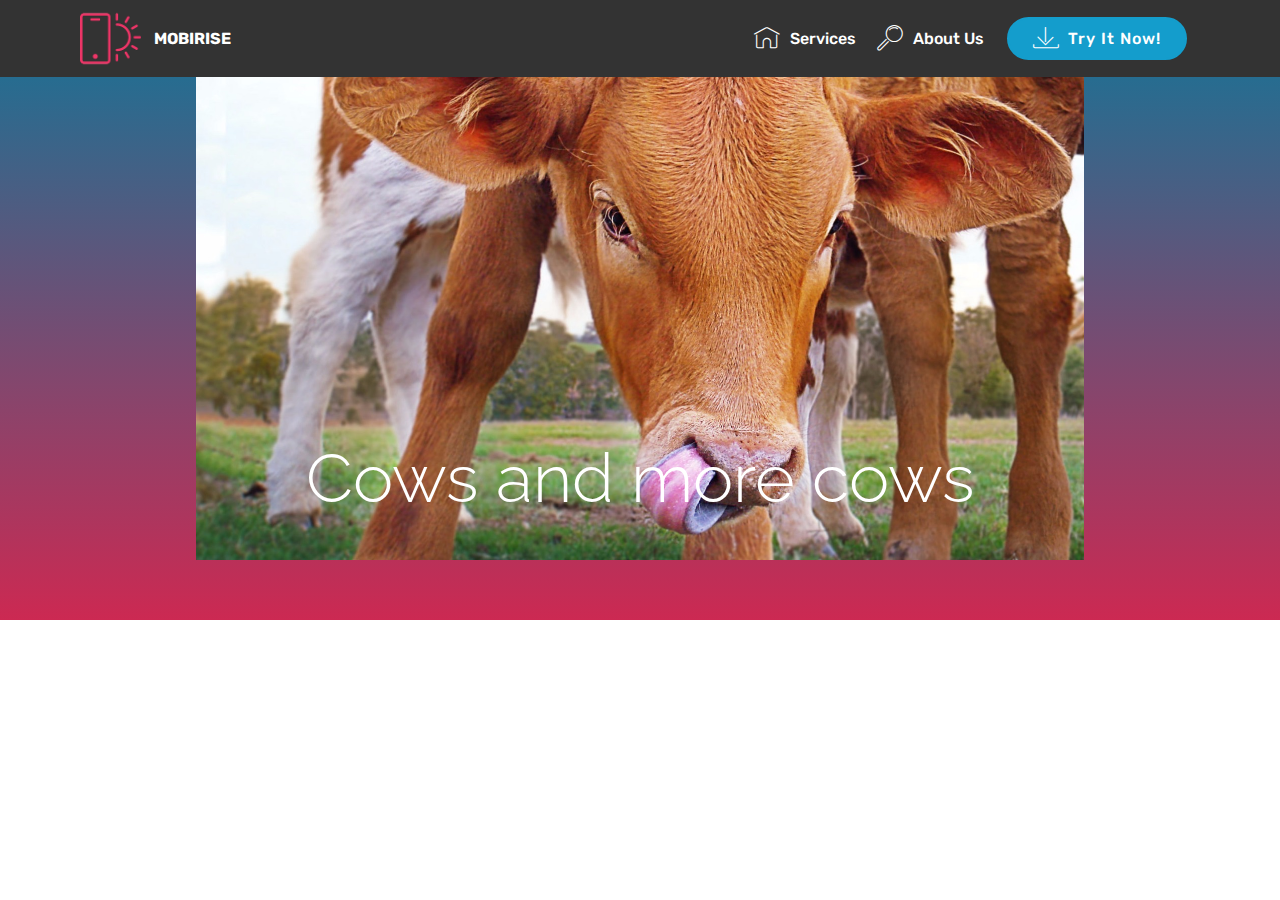
==== commit 64dc0a03: "create github pages" ====
--- a/page1.html
+++ b/page1.html
@@ -27,7 +27,7 @@
 
     
 
-    <nav class="navbar navbar-expand beta-menu navbar-dropdown align-items-center navbar-toggleable-sm">
+    <nav class="navbar navbar-expand beta-menu navbar-dropdown align-items-center navbar-fixed-top navbar-toggleable-sm">
         <button class="navbar-toggler navbar-toggler-right" type="button" data-toggle="collapse" data-target="#navbarSupportedContent" aria-controls="navbarSupportedContent" aria-expanded="false" aria-label="Toggle navigation">
             <div class="hamburger">
                 <span></span>
@@ -38,18 +38,40 @@
         </button>
         <div class="menu-logo">
             <div class="navbar-brand">
-                
-                
+                <span class="navbar-logo">
+                    <a href="https://mobirise.com">
+                         <img src="assets/images/logo2.png" alt="Mobirise" style="height: 3.8rem;">
+                    </a>
+                </span>
+                <span class="navbar-caption-wrap">
+                    <a class="navbar-caption text-white display-4" href="https://mobirise.com">
+                        MOBIRISE
+                    </a>
+                </span>
             </div>
         </div>
         <div class="collapse navbar-collapse" id="navbarSupportedContent">
-            
-            
+            <ul class="navbar-nav nav-dropdown" data-app-modern-menu="true"><li class="nav-item">
+                    <a class="nav-link link text-white display-4" href="https://mobirise.com">
+                        <span class="mbri-home mbr-iconfont mbr-iconfont-btn"></span>
+                        Services
+                    </a>
+                </li>
+                <li class="nav-item">
+                    <a class="nav-link link text-white display-4" href="https://mobirise.com">
+                        <span class="mbri-search mbr-iconfont mbr-iconfont-btn"></span>
+                        About Us
+                    </a>
+                </li></ul>
+            <div class="navbar-buttons mbr-section-btn"><a class="btn btn-sm btn-primary display-4" href="https://mobirise.com">
+                    <span class="mbri-save mbr-iconfont mbr-iconfont-btn "></span>
+                    Try It Now!
+                </a></div>
         </div>
     </nav>
 </section>
 
-<section class="engine"><a href="https://mobirise.info/s">free bootstrap theme</a></section><section class="cid-rDYqbnZoqZ" id="image3-6">
+<section class="engine"><a href="https://mobirise.info/s">free bootstrap themes</a></section><section class="cid-rDYqbnZoqZ" id="image3-6">
 
     
 
--- a/assets/mobirise/css/mbr-additional.css
+++ b/assets/mobirise/css/mbr-additional.css
@@ -936,10 +936,6 @@
 .cid-qTkzRZLJNu .collapsed .navbar-collapse.collapsing .navbar-nav .nav-item,
 .cid-qTkzRZLJNu .collapsed .navbar-collapse.show .navbar-nav .nav-item {
   clear: both;
-}
-.cid-qTkzRZLJNu .collapsed .navbar-collapse.collapsing .navbar-nav .nav-item:last-child,
-.cid-qTkzRZLJNu .collapsed .navbar-collapse.show .navbar-nav .nav-item:last-child {
-  margin-bottom: 1rem;
 }
 .cid-qTkzRZLJNu .collapsed .navbar-collapse.collapsing .navbar-buttons,
 .cid-qTkzRZLJNu .collapsed .navbar-collapse.show .navbar-buttons {
@@ -1035,10 +1031,6 @@
   .cid-qTkzRZLJNu .navbar-collapse.show .navbar-nav .nav-item {
     clear: both;
   }
-  .cid-qTkzRZLJNu .navbar-collapse.collapsing .navbar-nav .nav-item:last-child,
-  .cid-qTkzRZLJNu .navbar-collapse.show .navbar-nav .nav-item:last-child {
-    margin-bottom: 1rem;
-  }
   .cid-qTkzRZLJNu .navbar-collapse.collapsing .navbar-buttons,
   .cid-qTkzRZLJNu .navbar-collapse.show .navbar-buttons {
     text-align: center;
@@ -1396,10 +1388,6 @@
 .cid-qTkzRZLJNu .collapsed .navbar-collapse.show .navbar-nav .nav-item {
   clear: both;
 }
-.cid-qTkzRZLJNu .collapsed .navbar-collapse.collapsing .navbar-nav .nav-item:last-child,
-.cid-qTkzRZLJNu .collapsed .navbar-collapse.show .navbar-nav .nav-item:last-child {
-  margin-bottom: 1rem;
-}
 .cid-qTkzRZLJNu .collapsed .navbar-collapse.collapsing .navbar-buttons,
 .cid-qTkzRZLJNu .collapsed .navbar-collapse.show .navbar-buttons {
   text-align: center;
@@ -1494,10 +1482,6 @@
   .cid-qTkzRZLJNu .navbar-collapse.show .navbar-nav .nav-item {
     clear: both;
   }
-  .cid-qTkzRZLJNu .navbar-collapse.collapsing .navbar-nav .nav-item:last-child,
-  .cid-qTkzRZLJNu .navbar-collapse.show .navbar-nav .nav-item:last-child {
-    margin-bottom: 1rem;
-  }
   .cid-qTkzRZLJNu .navbar-collapse.collapsing .navbar-buttons,
   .cid-qTkzRZLJNu .navbar-collapse.show .navbar-buttons {
     text-align: center;
--- a/assets/mobirise/css/mbr-additional.css
+++ b/assets/mobirise/css/mbr-additional.css
@@ -936,10 +936,6 @@
 .cid-qTkzRZLJNu .collapsed .navbar-collapse.collapsing .navbar-nav .nav-item,
 .cid-qTkzRZLJNu .collapsed .navbar-collapse.show .navbar-nav .nav-item {
   clear: both;
-}
-.cid-qTkzRZLJNu .collapsed .navbar-collapse.collapsing .navbar-nav .nav-item:last-child,
-.cid-qTkzRZLJNu .collapsed .navbar-collapse.show .navbar-nav .nav-item:last-child {
-  margin-bottom: 1rem;
 }
 .cid-qTkzRZLJNu .collapsed .navbar-collapse.collapsing .navbar-buttons,
 .cid-qTkzRZLJNu .collapsed .navbar-collapse.show .navbar-buttons {
@@ -1035,10 +1031,6 @@
   .cid-qTkzRZLJNu .navbar-collapse.show .navbar-nav .nav-item {
     clear: both;
   }
-  .cid-qTkzRZLJNu .navbar-collapse.collapsing .navbar-nav .nav-item:last-child,
-  .cid-qTkzRZLJNu .navbar-collapse.show .navbar-nav .nav-item:last-child {
-    margin-bottom: 1rem;
-  }
   .cid-qTkzRZLJNu .navbar-collapse.collapsing .navbar-buttons,
   .cid-qTkzRZLJNu .navbar-collapse.show .navbar-buttons {
     text-align: center;
@@ -1396,10 +1388,6 @@
 .cid-qTkzRZLJNu .collapsed .navbar-collapse.show .navbar-nav .nav-item {
   clear: both;
 }
-.cid-qTkzRZLJNu .collapsed .navbar-collapse.collapsing .navbar-nav .nav-item:last-child,
-.cid-qTkzRZLJNu .collapsed .navbar-collapse.show .navbar-nav .nav-item:last-child {
-  margin-bottom: 1rem;
-}
 .cid-qTkzRZLJNu .collapsed .navbar-collapse.collapsing .navbar-buttons,
 .cid-qTkzRZLJNu .collapsed .navbar-collapse.show .navbar-buttons {
   text-align: center;
@@ -1494,10 +1482,6 @@
   .cid-qTkzRZLJNu .navbar-collapse.show .navbar-nav .nav-item {
     clear: both;
   }
-  .cid-qTkzRZLJNu .navbar-collapse.collapsing .navbar-nav .nav-item:last-child,
-  .cid-qTkzRZLJNu .navbar-collapse.show .navbar-nav .nav-item:last-child {
-    margin-bottom: 1rem;
-  }
   .cid-qTkzRZLJNu .navbar-collapse.collapsing .navbar-buttons,
   .cid-qTkzRZLJNu .navbar-collapse.show .navbar-buttons {
     text-align: center;
